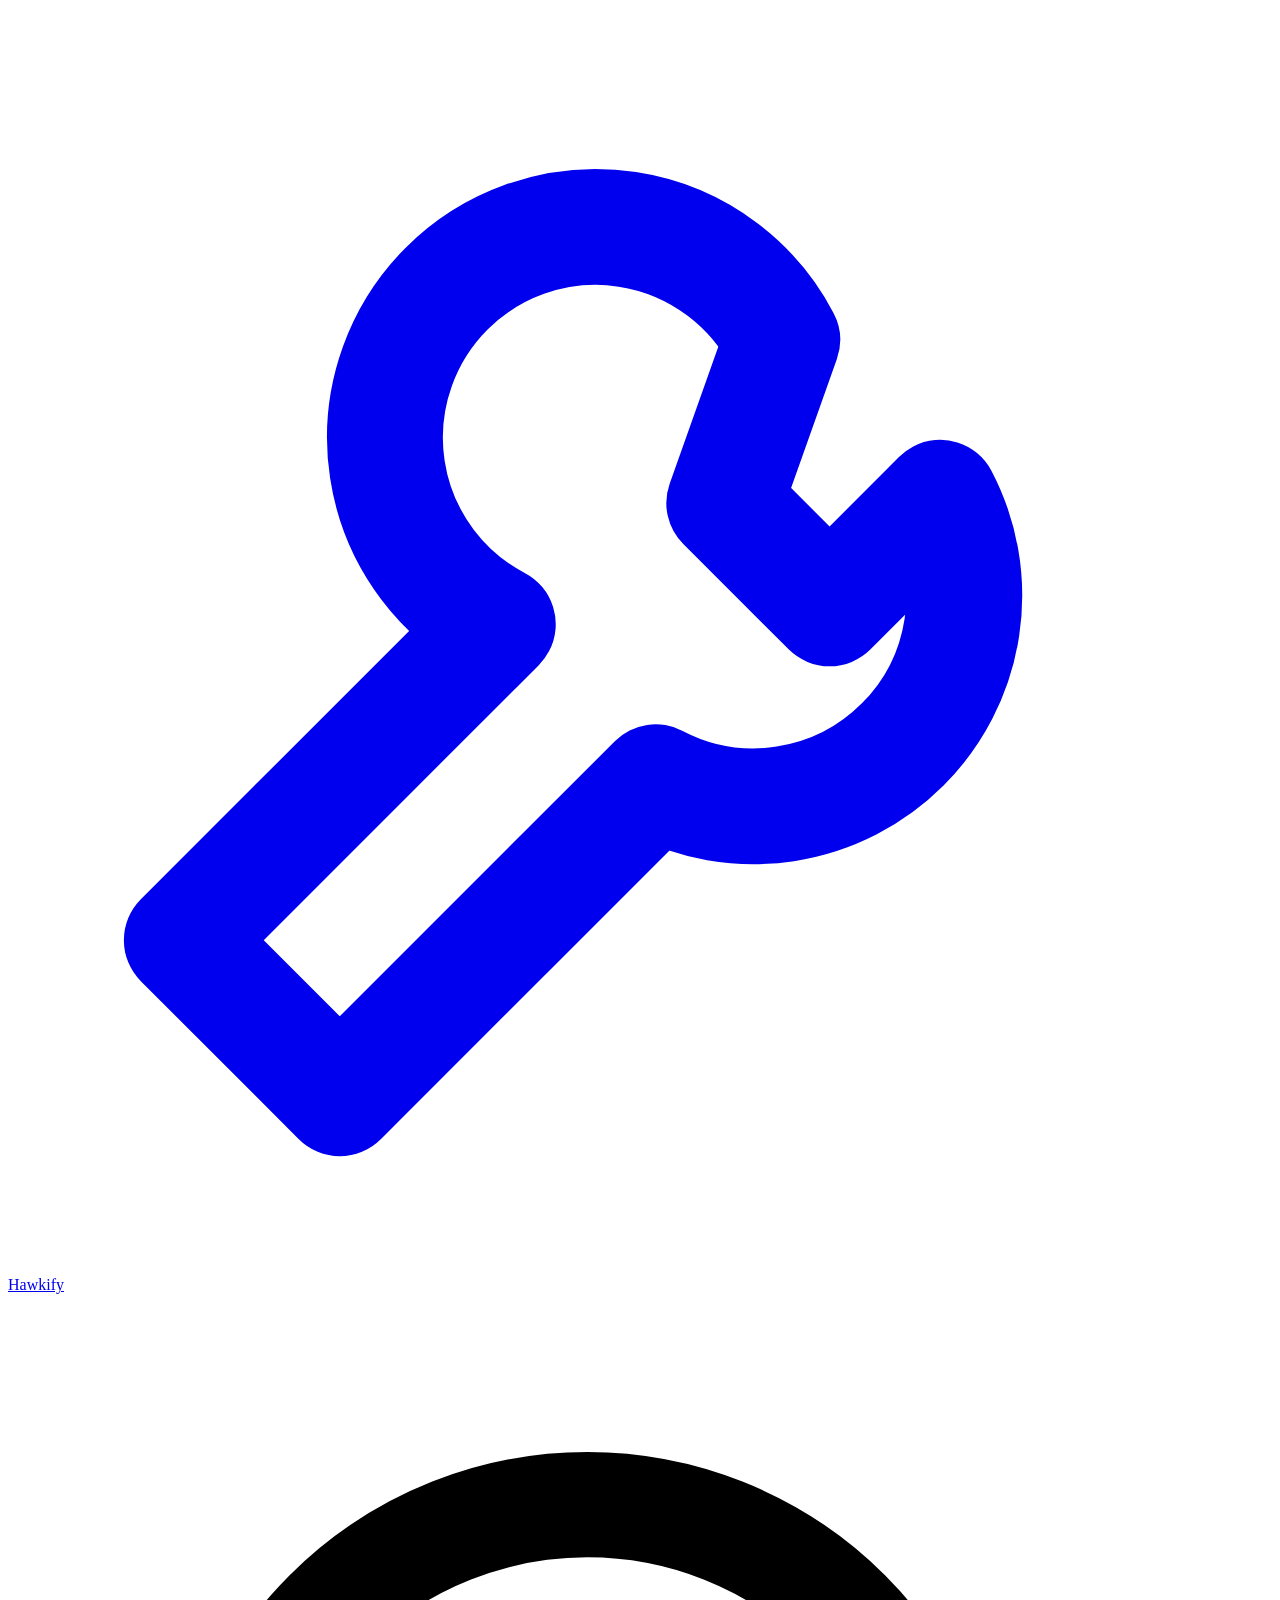
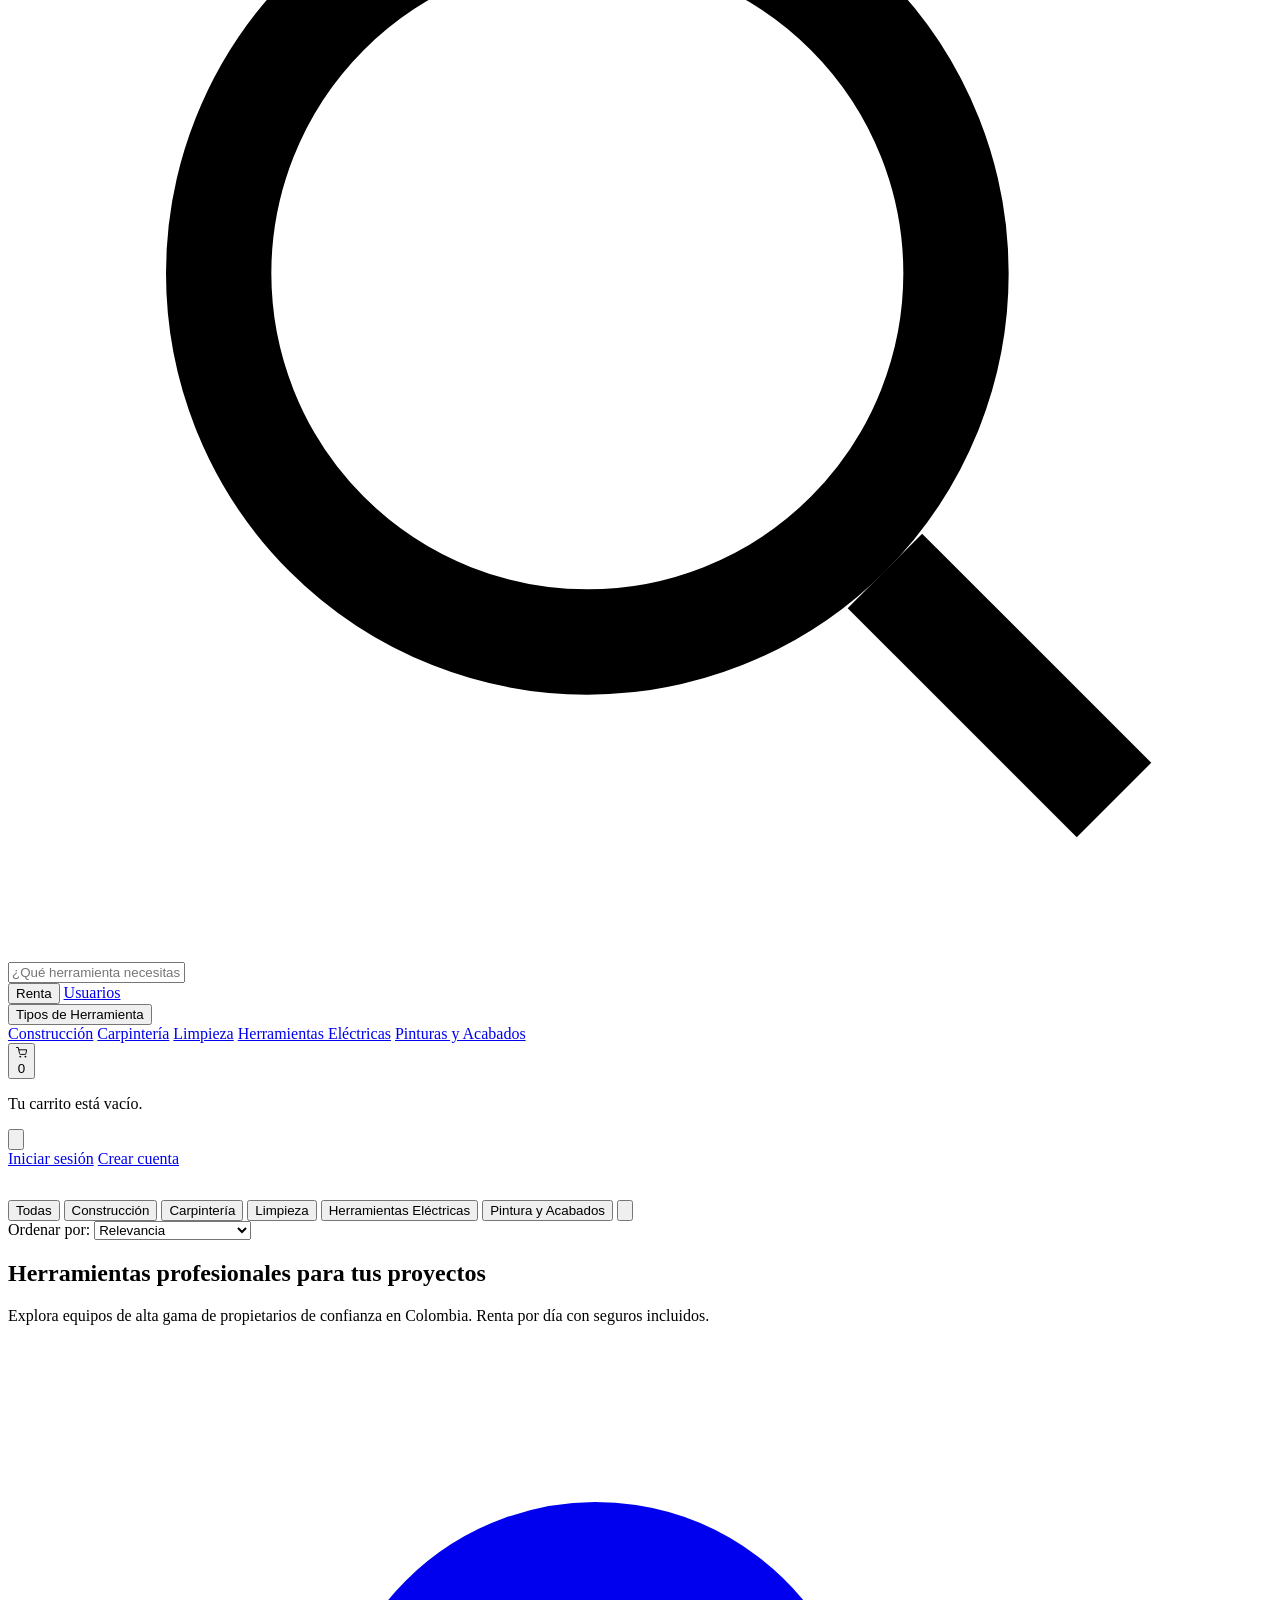
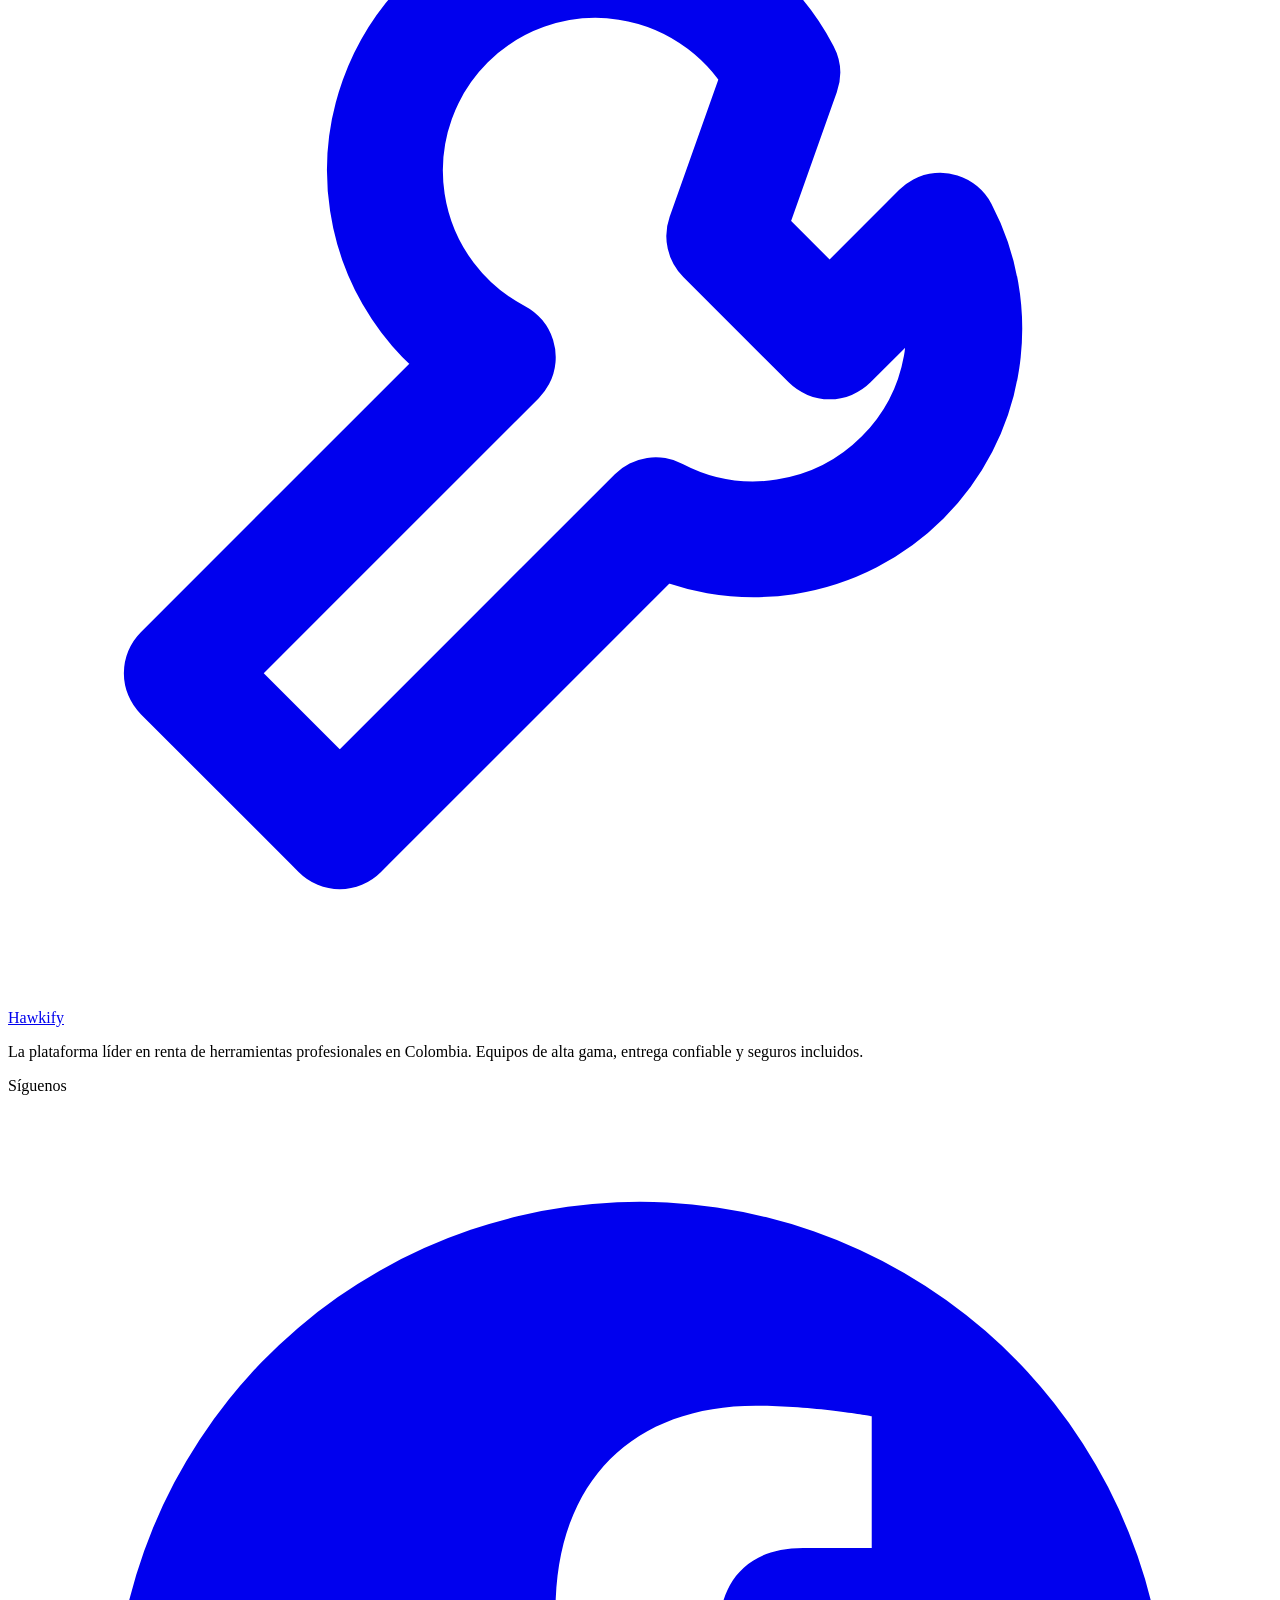
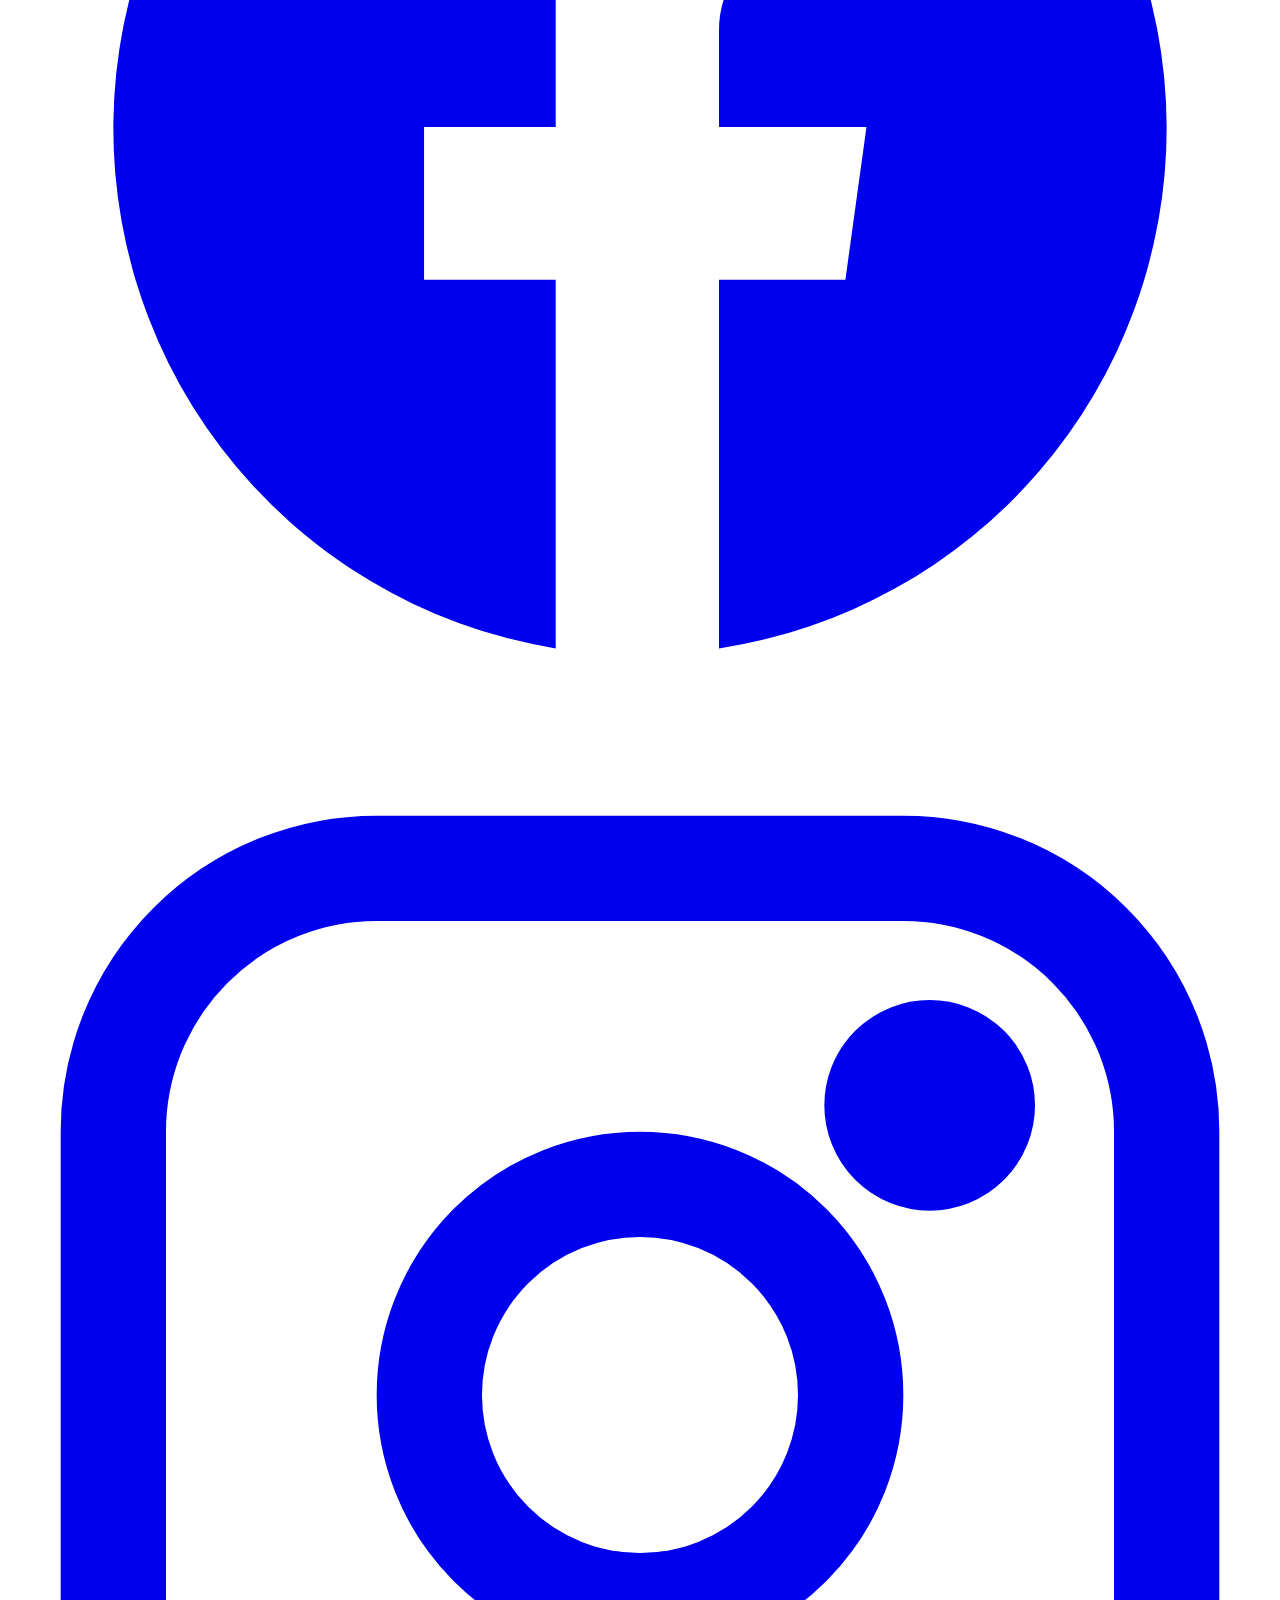
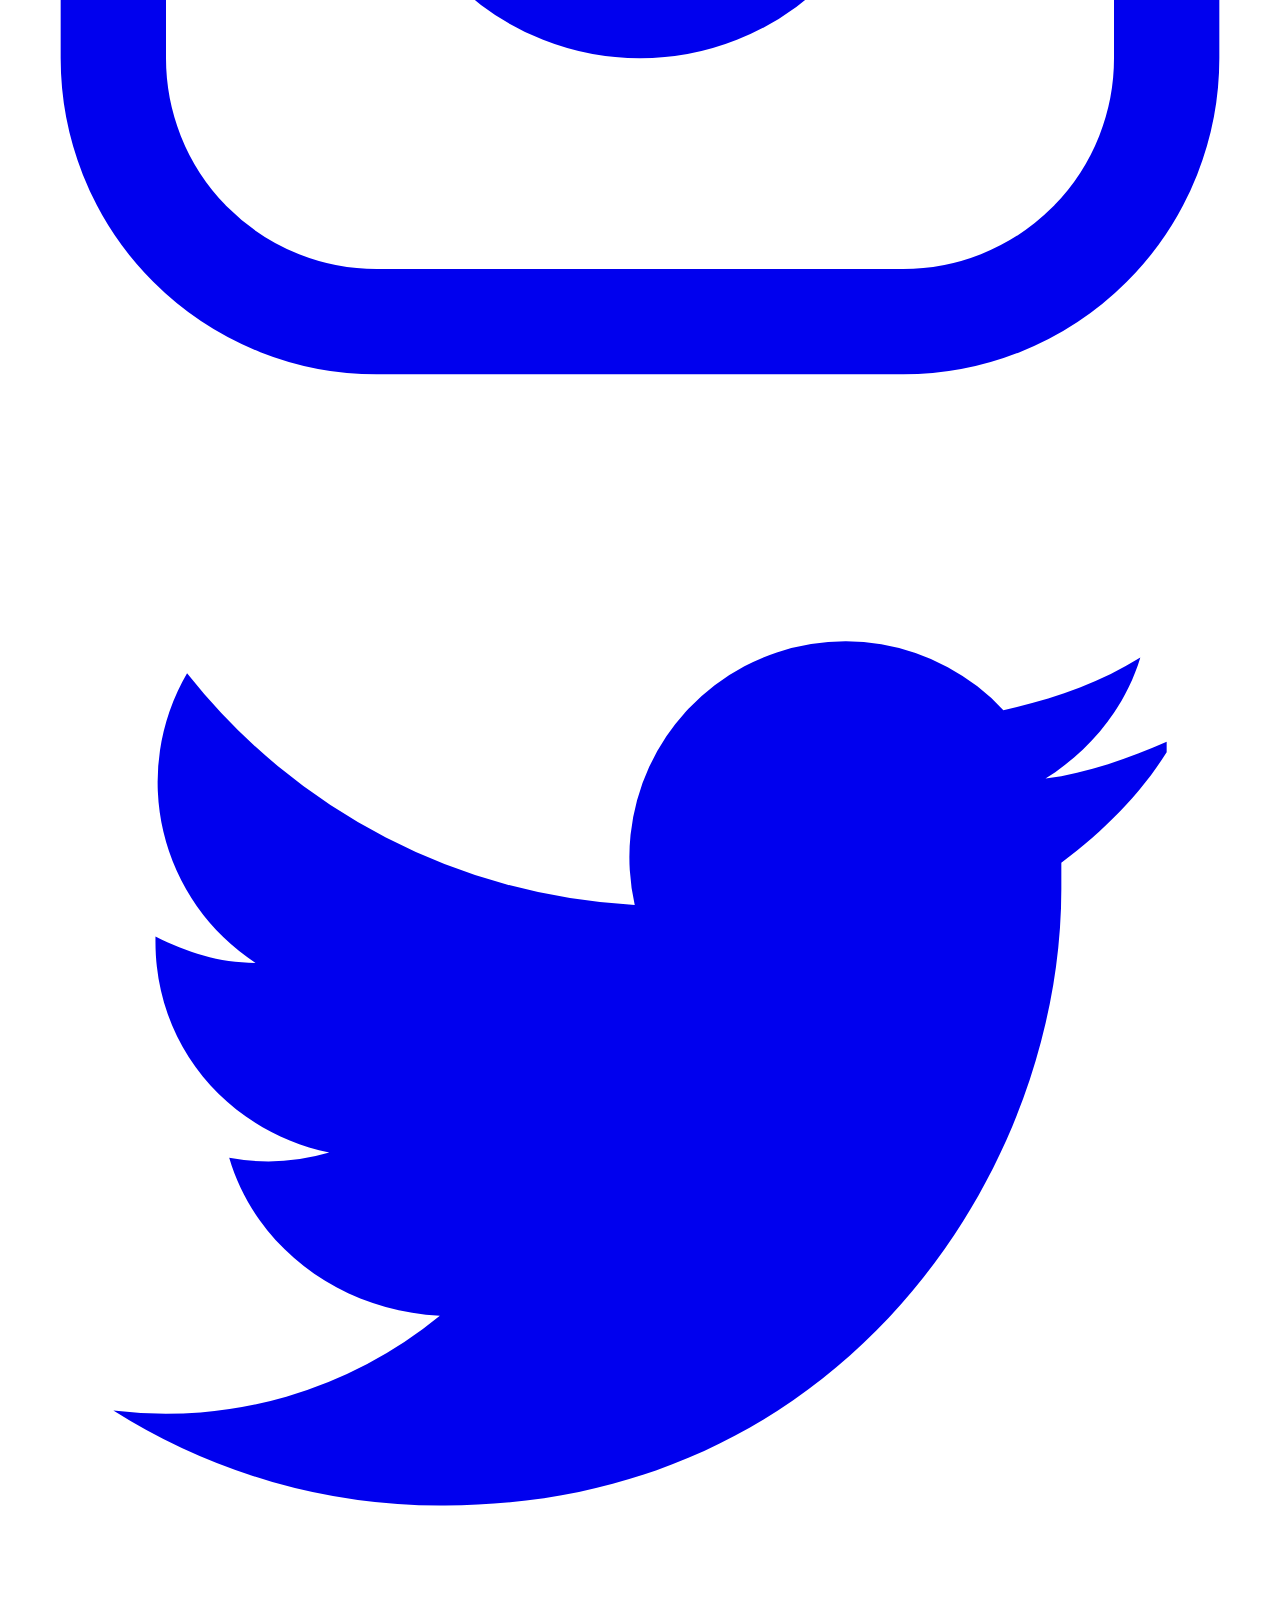
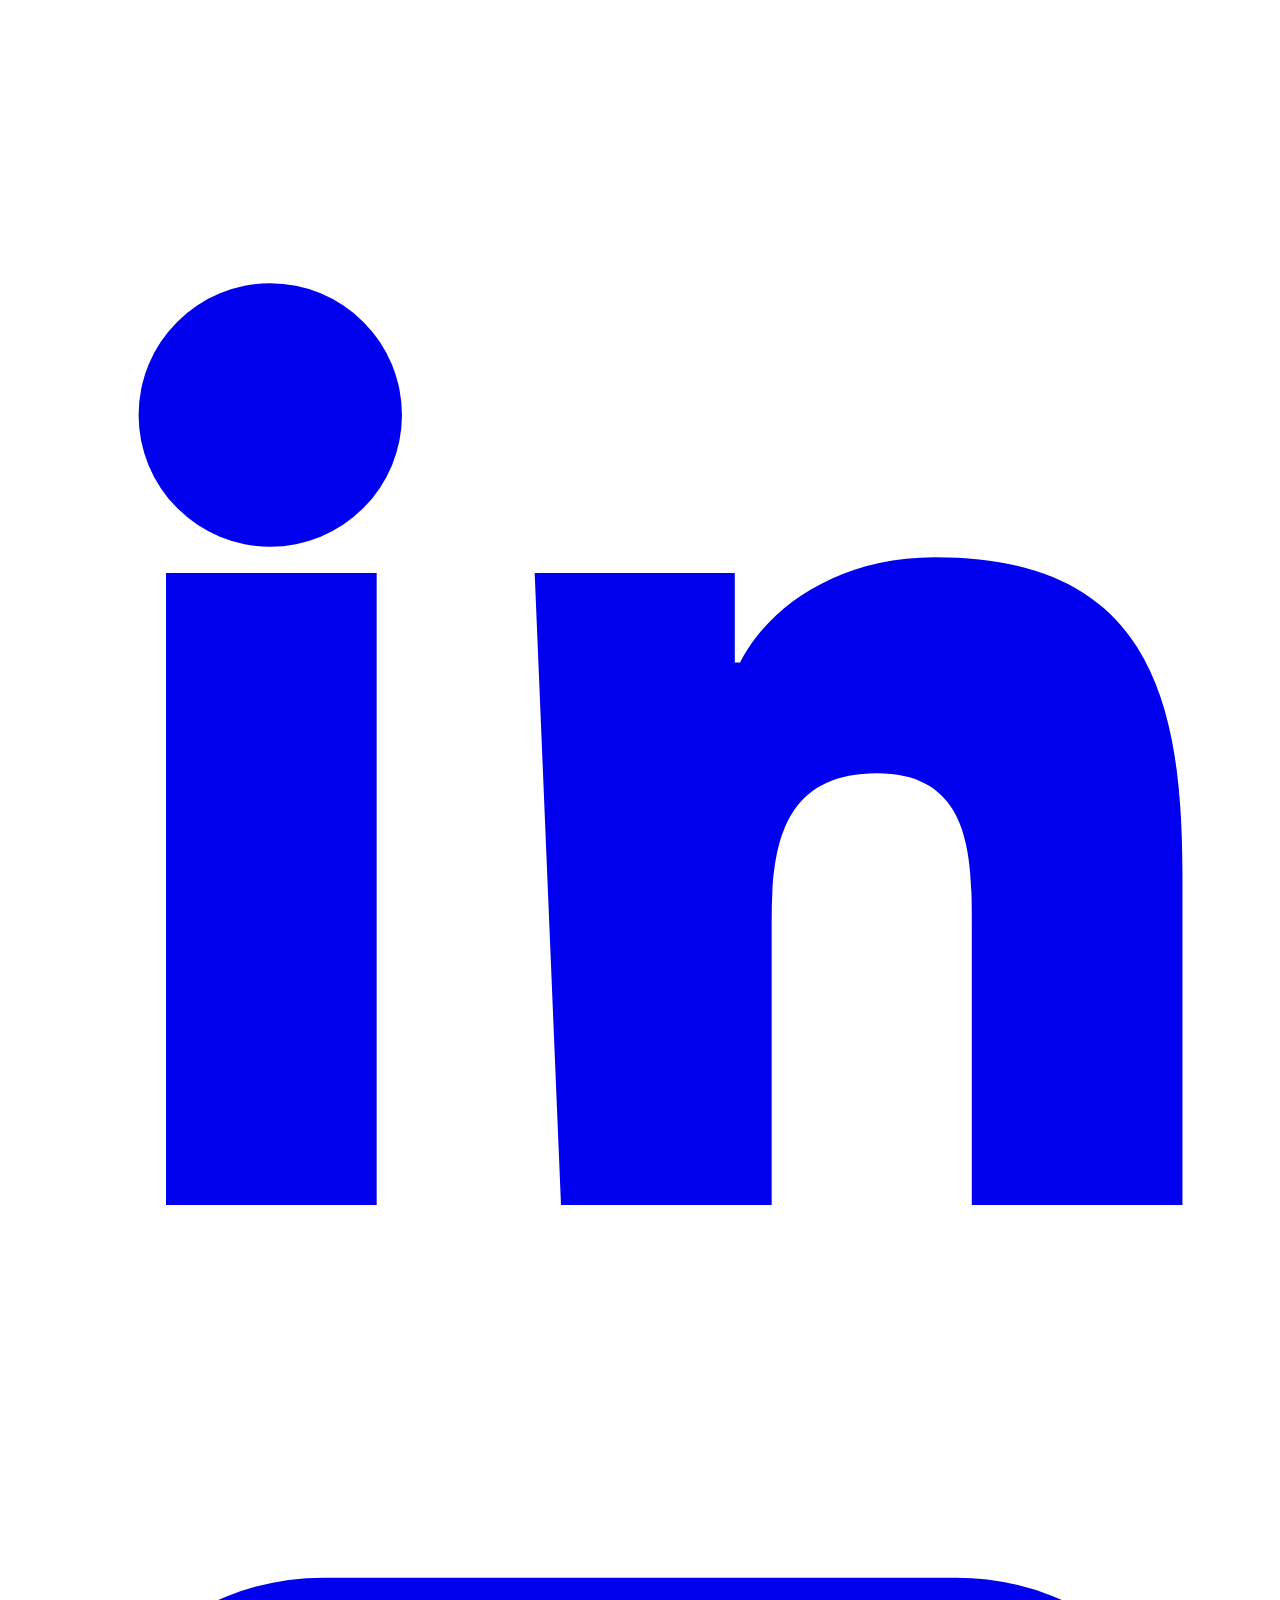
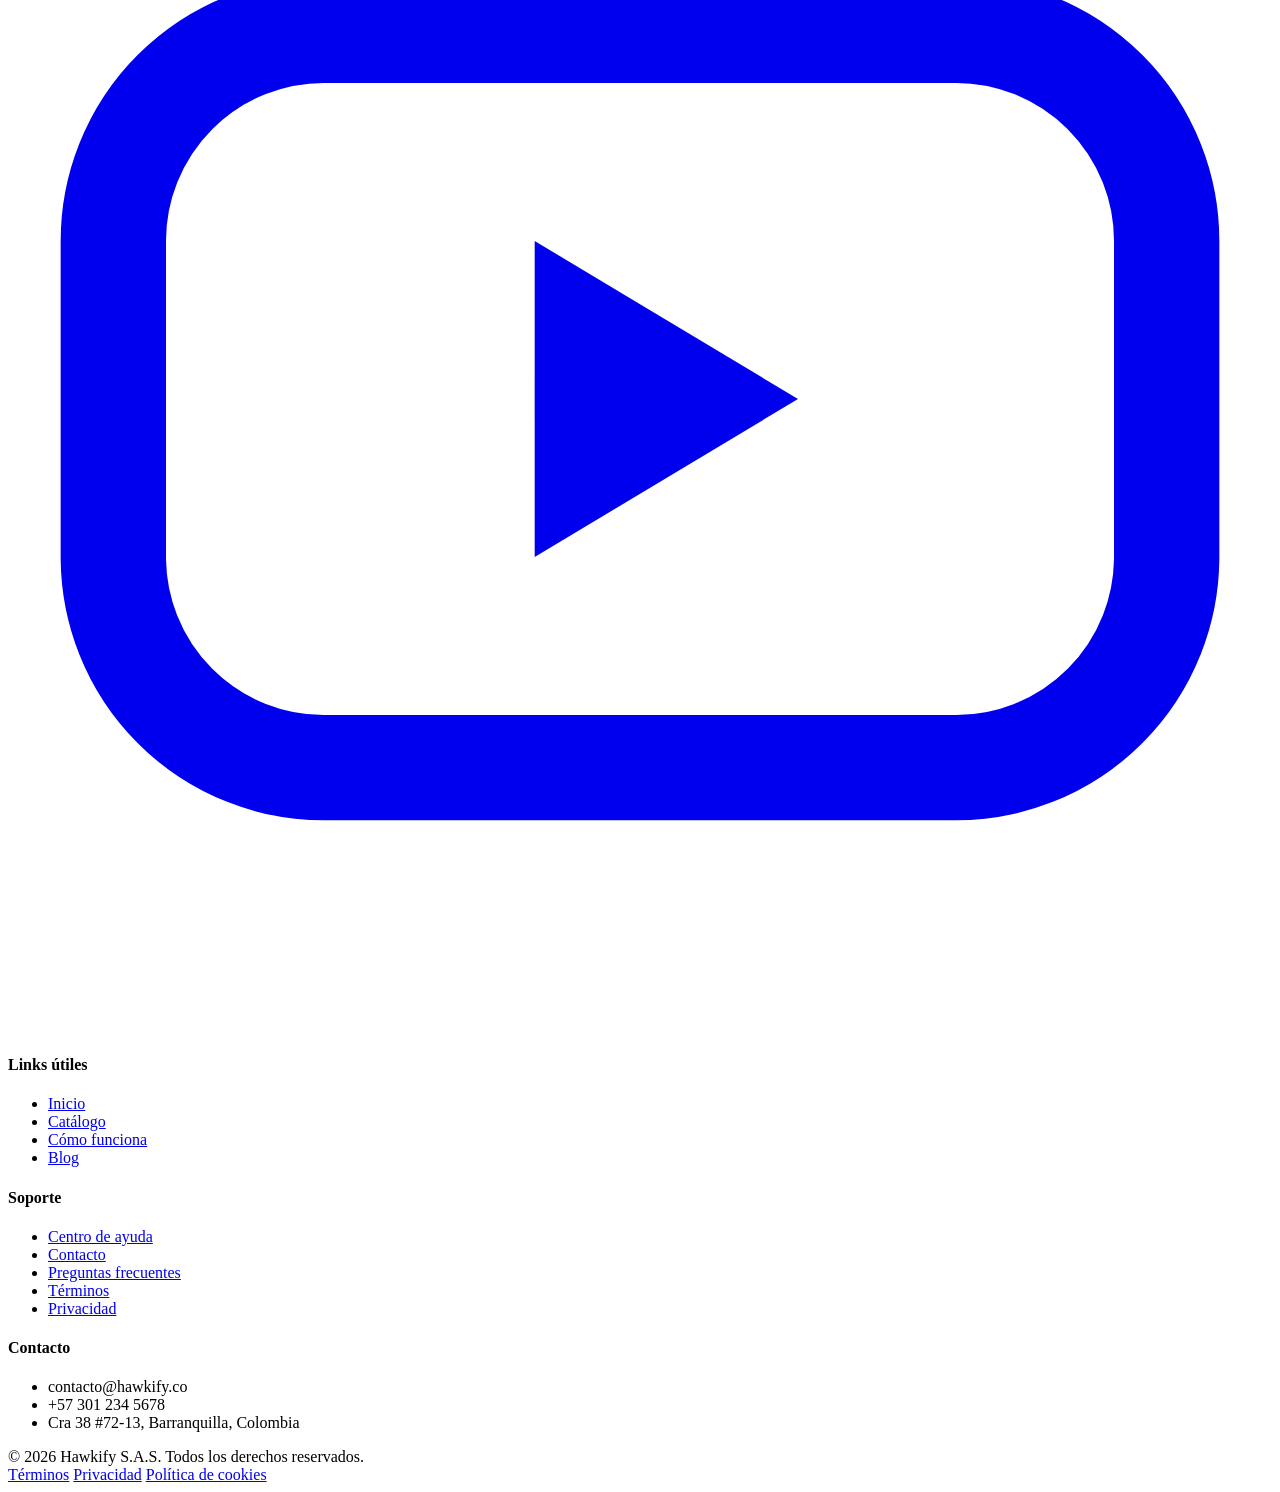
==== catalogo.html @ 048ecea6 "Add files via upload" ====
<!DOCTYPE html>
<html lang="es">
<head>
<meta charset="UTF-8">
<meta name="viewport" content="width=device-width, initial-scale=1.0">
<title>Catálogo — Hawkify</title>
<link rel="stylesheet" href="css/style.css">
</head>
<body>

<!-- ================= HEADER ================= -->
<header class="site-header">
  <div class="container">

    <a href="index.html" class="logo">
      <span class="logo-mark">
        <svg viewBox="0 0 24 24" fill="none" stroke="currentColor" stroke-width="2.2" stroke-linecap="round" stroke-linejoin="round"><path d="M14.7 6.3a4 4 0 1 0-5.4 5.4l-6 6 3 3 6-6a4 4 0 0 0 5.4-5.4l-2.1 2.1-2-2z"/></svg>
      </span>
      <span>Hawkify</span>
    </a>

    <div class="header-search">
      <svg viewBox="0 0 24 24" fill="none" stroke="currentColor" stroke-width="2"><circle cx="11" cy="11" r="7"/><line x1="21" y1="21" x2="16.65" y2="16.65"/></svg>
      <input type="text" placeholder="¿Qué herramienta necesitas hoy?" aria-label="Buscar herramienta">
    </div>

    <nav class="main-nav">
      <button class="nav-pill">Renta</button>
      <a href="#" class="nav-link">Usuarios</a>

      <div class="dropdown-wrap">
        <button class="nav-link" data-dropdown-toggle="tools-dropdown" aria-haspopup="true">Tipos de Herramienta</button>
        <div class="dropdown-panel" id="tools-dropdown">
          <a href="catalogo.html?cat=Construcci%C3%B3n">Construcción</a>
          <a href="catalogo.html?cat=Carpinter%C3%ADa">Carpintería</a>
          <a href="catalogo.html?cat=Limpieza">Limpieza</a>
          <a href="catalogo.html?cat=Herramientas+El%C3%A9ctricas">Herramientas Eléctricas</a>
          <a href="catalogo.html?cat=Pintura+y+Acabados">Pinturas y Acabados</a>
        </div>
      </div>
    </nav>

    <div class="header-icons">
      <div class="dropdown-wrap">
        <button class="icon-btn" data-dropdown-toggle="cart-dropdown" aria-label="Carrito" aria-haspopup="true">
          <svg viewBox="0 0 24 24" fill="none" stroke="currentColor" stroke-width="2" stroke-linecap="round" stroke-linejoin="round"><circle cx="9" cy="21" r="1"/><circle cx="20" cy="21" r="1"/><path d="M1 1h4l2.68 13.39a2 2 0 0 0 2 1.61h9.72a2 2 0 0 0 2-1.61L23 6H6"/></svg>
          <span class="cart-badge" id="cart-badge">0</span>
        </button>
        <div class="dropdown-panel cart-dropdown-panel" id="cart-dropdown">
          <p class="cart-empty">Tu carrito está vacío.</p>
        </div>
      </div>

      <div class="dropdown-wrap">
        <button class="icon-btn" data-dropdown-toggle="account-dropdown" aria-label="Cuenta" aria-haspopup="true">
          <svg viewBox="0 0 24 24" fill="none" stroke="currentColor" stroke-width="2" stroke-linecap="round" stroke-linejoin="round"><path d="M20 21v-2a4 4 0 0 0-4-4H8a4 4 0 0 0-4 4v2"/><circle cx="12" cy="7" r="4"/></svg>
        </button>
        <div class="dropdown-panel account-panel" id="account-dropdown">
          <a href="login.html">Iniciar sesión</a>
          <a href="signup.html">Crear cuenta</a>
        </div>
      </div>
    </div>

    <div class="header-flex-spacer"></div>

  </div>
</header>

<!-- ================= CATÁLOGO ================= -->
<section class="container" style="padding-top:32px;">

  <div class="filter-bar">
    <button class="filter-pill active" data-filter="Todas">Todas</button>
    <button class="filter-pill" data-filter="Construcción">Construcción</button>
    <button class="filter-pill" data-filter="Carpintería">Carpintería</button>
    <button class="filter-pill" data-filter="Limpieza">Limpieza</button>
    <button class="filter-pill" data-filter="Herramientas Eléctricas">Herramientas Eléctricas</button>
    <button class="filter-pill" data-filter="Pintura y Acabados">Pintura y Acabados</button>
    <button class="filter-icon-btn" aria-label="Más filtros">
      <svg viewBox="0 0 24 24" fill="none" stroke="currentColor" stroke-width="2" stroke-linecap="round" stroke-linejoin="round"><polygon points="22 3 2 3 10 12.46 10 19 14 21 14 12.46 22 3"/></svg>
    </button>

    <div class="sort-wrap">
      <span>Ordenar por:</span>
      <select aria-label="Ordenar por" id="sort-select">
        <option value="relevancia">Relevancia</option>
        <option value="precio-asc">Precio: menor a mayor</option>
        <option value="precio-desc">Precio: mayor a menor</option>
        <option value="calificacion">Mejor calificados</option>
      </select>
    </div>
  </div>

  <div class="catalog-heading">
    <h2>Herramientas profesionales para tus proyectos</h2>
    <p>Explora equipos de alta gama de propietarios de confianza en Colombia. Renta por día con seguros incluidos.</p>
  </div>

  <div class="product-grid" id="catalog-grid">
    <!-- Generado por JavaScript: renderCatalog() en js/script.js -->
  </div>

  <p class="empty-state" id="empty-state" style="display:none;">No hay herramientas en esta categoría. Prueba con "Todas" u otra categoría.</p>

</section>

<!-- ================= FOOTER ================= -->
<footer class="site-footer">
  <div class="container">
    <div class="footer-grid">

      <div class="footer-about">
        <a href="index.html" class="logo">
          <span class="logo-mark">
            <svg viewBox="0 0 24 24" fill="none" stroke="currentColor" stroke-width="2.2" stroke-linecap="round" stroke-linejoin="round"><path d="M14.7 6.3a4 4 0 1 0-5.4 5.4l-6 6 3 3 6-6a4 4 0 0 0 5.4-5.4l-2.1 2.1-2-2z"/></svg>
          </span>
          <span>Hawkify</span>
        </a>
        <p>La plataforma líder en renta de herramientas profesionales en Colombia. Equipos de alta gama, entrega confiable y seguros incluidos.</p>
        <span class="footer-label" style="margin-top:20px;">Síguenos</span>
        <div class="social-row">
          <a href="#" aria-label="Facebook"><svg viewBox="0 0 24 24" fill="currentColor"><path d="M22 12a10 10 0 1 0-11.6 9.9v-7H7.9V12h2.5V9.8c0-2.5 1.5-3.9 3.8-3.9 1.1 0 2.2.2 2.2.2v2.5h-1.3c-1.2 0-1.6.8-1.6 1.6V12h2.8l-.4 2.9h-2.4v7A10 10 0 0 0 22 12"/></svg></a>
          <a href="#" aria-label="Instagram"><svg viewBox="0 0 24 24" fill="none" stroke="currentColor" stroke-width="2"><rect x="2" y="2" width="20" height="20" rx="5"/><circle cx="12" cy="12" r="4"/><circle cx="17.5" cy="6.5" r="1"/></svg></a>
          <a href="#" aria-label="Twitter"><svg viewBox="0 0 24 24" fill="currentColor"><path d="M22 5.9c-.7.3-1.5.6-2.3.7.8-.5 1.5-1.3 1.8-2.3-.8.5-1.7.8-2.6 1a4.1 4.1 0 0 0-7 3.7A11.6 11.6 0 0 1 3.4 4.6a4.1 4.1 0 0 0 1.3 5.5c-.7 0-1.3-.2-1.9-.5v.1c0 2 1.4 3.6 3.3 4a4.1 4.1 0 0 1-1.9.1c.5 1.7 2.1 2.9 4 3A8.2 8.2 0 0 1 2 18.6a11.6 11.6 0 0 0 6.3 1.8c7.5 0 11.7-6.3 11.7-11.7v-.5c.8-.6 1.5-1.3 2-2.1"/></svg></a>
          <a href="#" aria-label="LinkedIn"><svg viewBox="0 0 24 24" fill="currentColor"><path d="M4.98 3.5a2.5 2.5 0 1 1 0 5 2.5 2.5 0 0 1 0-5M3 9h4v12H3zM10 9h3.8v1.7h.1c.5-1 1.8-2 3.7-2 4 0 4.7 2.6 4.7 6V21h-4v-5.3c0-1.3 0-2.9-1.8-2.9s-2 1.4-2 2.8V21h-4z"/></svg></a>
          <a href="#" aria-label="YouTube"><svg viewBox="0 0 24 24" fill="none" stroke="currentColor" stroke-width="2"><rect x="2" y="5" width="20" height="14" rx="4"/><polygon points="10 9 15 12 10 15" fill="currentColor" stroke="none"/></svg></a>
        </div>
      </div>

      <div class="footer-col">
        <h4>Links útiles</h4>
        <ul>
          <li><a href="index.html">Inicio</a></li>
          <li><a href="catalogo.html">Catálogo</a></li>
          <li><a href="#">Cómo funciona</a></li>
          <li><a href="#">Blog</a></li>
        </ul>
      </div>

      <div class="footer-col">
        <h4>Soporte</h4>
        <ul>
          <li><a href="#">Centro de ayuda</a></li>
          <li><a href="#">Contacto</a></li>
          <li><a href="faq.html">Preguntas frecuentes</a></li>
          <li><a href="#">Términos</a></li>
          <li><a href="#">Privacidad</a></li>
        </ul>
      </div>

      <div class="footer-col">
        <h4>Contacto</h4>
        <ul class="footer-contact">
          <li>contacto@hawkify.co</li>
          <li>+57 301 234 5678</li>
          <li>Cra 38 #72-13, Barranquilla, Colombia</li>
        </ul>
      </div>

    </div>

    <div class="footer-bottom">
      <span>© 2026 Hawkify S.A.S. Todos los derechos reservados.</span>
      <div class="legal-links">
        <a href="#">Términos</a>
        <a href="#">Privacidad</a>
        <a href="#">Política de cookies</a>
      </div>
    </div>
  </div>
</footer>

<script src="js/products.js"></script>
<script src="js/script.js"></script>
</body>
</html>
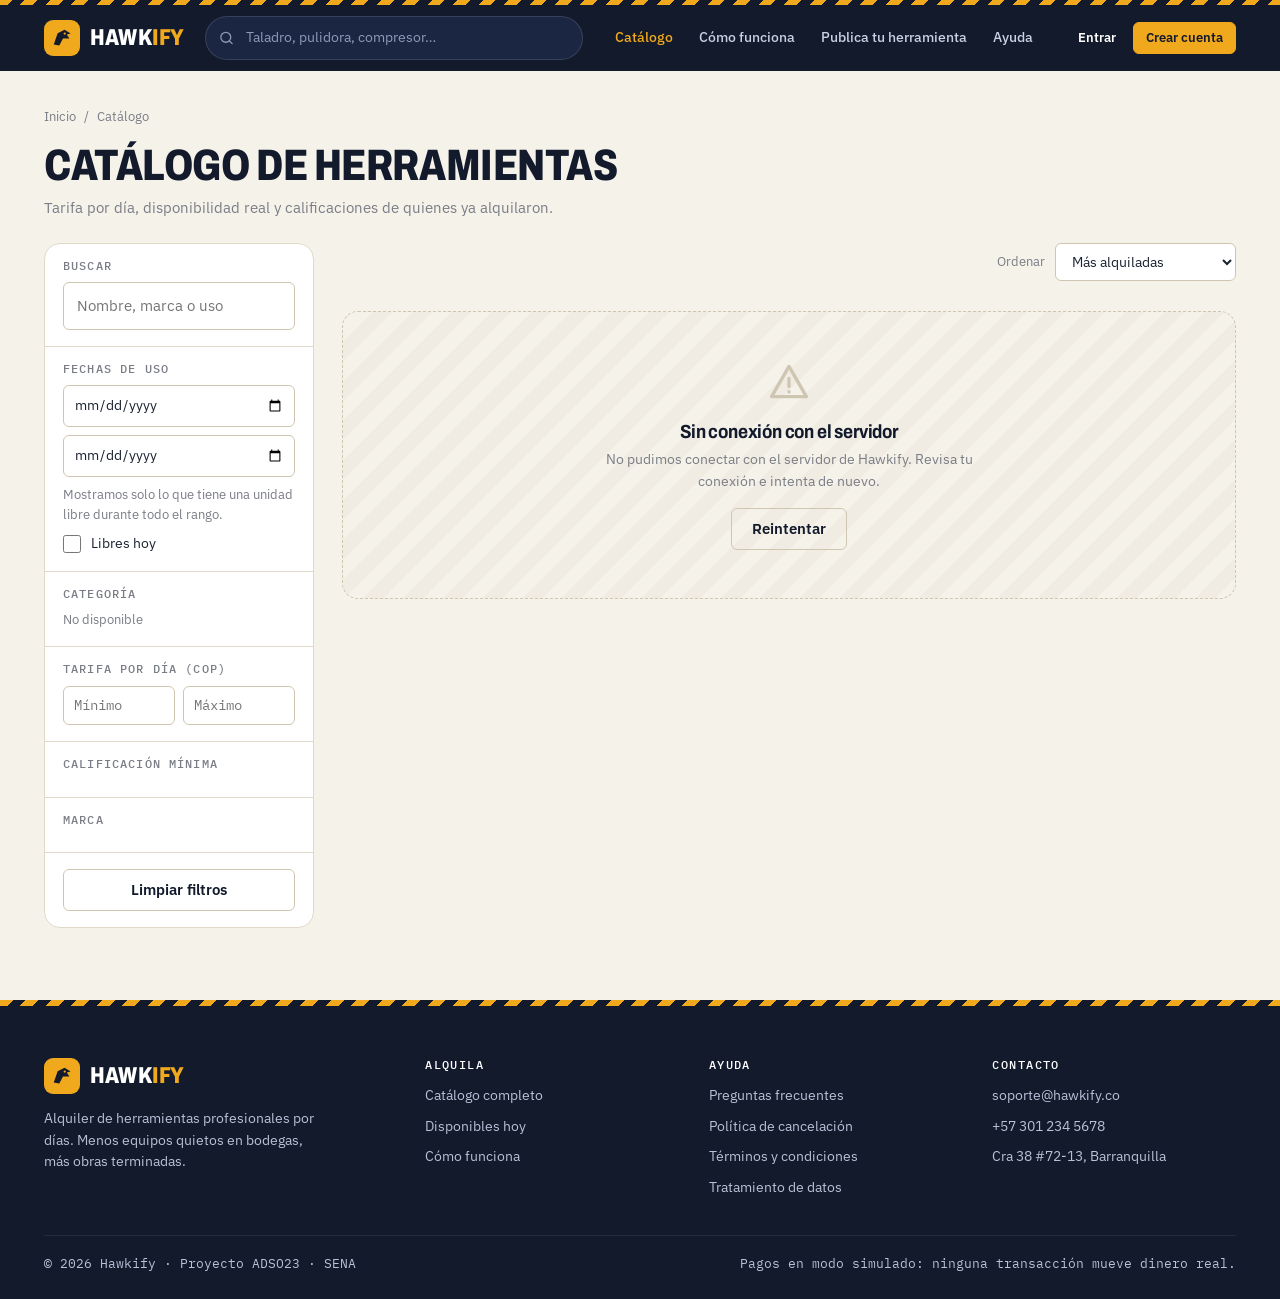
==== commit 5b9d494b: "Rediseño completo del frontend conectado a la API - Sistema de diseño propio (ficha técnica de talle" ====
--- a/catalogo.html
+++ b/catalogo.html
@@ -3,175 +3,90 @@
 <head>
 <meta charset="UTF-8">
 <meta name="viewport" content="width=device-width, initial-scale=1.0">
-<title>Catálogo — Hawkify</title>
+<title>Catálogo · Hawkify</title>
+<meta name="description" content="Busca herramientas por categoría, marca, tarifa por día, calificación y disponibilidad en tus fechas.">
+<meta name="theme-color" content="#121a2c">
+<link rel="icon" href="assets/favicon.svg" type="image/svg+xml">
 <link rel="stylesheet" href="css/style.css">
+<script type="module" src="js/paginas/catalogo.js"></script>
 </head>
 <body>
+<div id="cabecera"></div>
 
-<!-- ================= HEADER ================= -->
-<header class="site-header">
-  <div class="container">
+<main class="contenedor">
+  <div class="encabezado-pagina">
+    <nav class="migas" aria-label="Ruta"><a href="index.html">Inicio</a><span>/</span><span>Catálogo</span></nav>
+    <h1 id="titulo-catalogo">Catálogo de herramientas</h1>
+    <p>Tarifa por día, disponibilidad real y calificaciones de quienes ya alquilaron.</p>
+  </div>
 
-    <a href="index.html" class="logo">
-      <span class="logo-mark">
-        <svg viewBox="0 0 24 24" fill="none" stroke="currentColor" stroke-width="2.2" stroke-linecap="round" stroke-linejoin="round"><path d="M14.7 6.3a4 4 0 1 0-5.4 5.4l-6 6 3 3 6-6a4 4 0 0 0 5.4-5.4l-2.1 2.1-2-2z"/></svg>
-      </span>
-      <span>Hawkify</span>
-    </a>
-
-    <div class="header-search">
-      <svg viewBox="0 0 24 24" fill="none" stroke="currentColor" stroke-width="2"><circle cx="11" cy="11" r="7"/><line x1="21" y1="21" x2="16.65" y2="16.65"/></svg>
-      <input type="text" placeholder="¿Qué herramienta necesitas hoy?" aria-label="Buscar herramienta">
-    </div>
-
-    <nav class="main-nav">
-      <button class="nav-pill">Renta</button>
-      <a href="#" class="nav-link">Usuarios</a>
-
-      <div class="dropdown-wrap">
-        <button class="nav-link" data-dropdown-toggle="tools-dropdown" aria-haspopup="true">Tipos de Herramienta</button>
-        <div class="dropdown-panel" id="tools-dropdown">
-          <a href="catalogo.html?cat=Construcci%C3%B3n">Construcción</a>
-          <a href="catalogo.html?cat=Carpinter%C3%ADa">Carpintería</a>
-          <a href="catalogo.html?cat=Limpieza">Limpieza</a>
-          <a href="catalogo.html?cat=Herramientas+El%C3%A9ctricas">Herramientas Eléctricas</a>
-          <a href="catalogo.html?cat=Pintura+y+Acabados">Pinturas y Acabados</a>
+  <div class="catalogo-layout">
+    <aside class="filtros" id="filtros" aria-label="Filtros">
+      <div class="filtros-cabecera-movil">
+        <strong>Filtros</strong>
+        <button class="icono-btn" type="button" id="cerrar-filtros" aria-label="Cerrar filtros"></button>
+      </div>
+      <div class="filtro">
+        <h4>Buscar</h4>
+        <input class="entrada" name="q" type="search" placeholder="Nombre, marca o uso" autocomplete="off">
+      </div>
+      <div class="filtro">
+        <h4>Fechas de uso</h4>
+        <div class="filtro-fechas">
+          <input name="desde" type="date" aria-label="Desde">
+          <input name="hasta" type="date" aria-label="Hasta">
+        </div>
+        <p class="ayuda tenue texto-pequeno mt-8">Mostramos solo lo que tiene una unidad libre durante todo el rango.</p>
+        <label class="casilla mt-8"><input type="checkbox" name="soloDisponibles"> Libres hoy</label>
+      </div>
+      <div class="filtro">
+        <h4>Categoría</h4>
+        <div class="lista-opciones" id="f-categorias"></div>
+      </div>
+      <div class="filtro">
+        <h4>Tarifa por día (COP)</h4>
+        <div class="rango-precio">
+          <input name="precioMin" type="number" min="0" step="1000" placeholder="Mínimo" inputmode="numeric">
+          <input name="precioMax" type="number" min="0" step="1000" placeholder="Máximo" inputmode="numeric">
         </div>
       </div>
-    </nav>
+      <div class="filtro">
+        <h4>Calificación mínima</h4>
+        <div class="estrellas-filtro" id="f-estrellas"></div>
+      </div>
+      <div class="filtro">
+        <h4>Marca</h4>
+        <div class="lista-opciones" id="f-marcas"></div>
+      </div>
+      <div class="filtro">
+        <button class="btn btn-linea btn-bloque" type="button" id="limpiar-filtros">Limpiar filtros</button>
+      </div>
+    </aside>
 
-    <div class="header-icons">
-      <div class="dropdown-wrap">
-        <button class="icon-btn" data-dropdown-toggle="cart-dropdown" aria-label="Carrito" aria-haspopup="true">
-          <svg viewBox="0 0 24 24" fill="none" stroke="currentColor" stroke-width="2" stroke-linecap="round" stroke-linejoin="round"><circle cx="9" cy="21" r="1"/><circle cx="20" cy="21" r="1"/><path d="M1 1h4l2.68 13.39a2 2 0 0 0 2 1.61h9.72a2 2 0 0 0 2-1.61L23 6H6"/></svg>
-          <span class="cart-badge" id="cart-badge">0</span>
-        </button>
-        <div class="dropdown-panel cart-dropdown-panel" id="cart-dropdown">
-          <p class="cart-empty">Tu carrito está vacío.</p>
+    <section aria-live="polite">
+      <div class="barra-resultados">
+        <div class="fila">
+          <button class="btn btn-linea btn-sm boton-filtros-movil" type="button" id="abrir-filtros">Filtros</button>
+          <span class="conteo" id="conteo"></span>
         </div>
+        <label class="fila texto-pequeno">
+          <span class="tenue">Ordenar</span>
+          <select id="orden">
+            <option value="relevancia">Más alquiladas</option>
+            <option value="calificacion">Mejor calificadas</option>
+            <option value="precio_asc">Tarifa: menor a mayor</option>
+            <option value="precio_desc">Tarifa: mayor a menor</option>
+            <option value="recientes">Recién publicadas</option>
+          </select>
+        </label>
       </div>
+      <div class="chips" id="chips"></div>
+      <div class="rejilla-fichas" id="resultados"></div>
+      <div id="paginacion"></div>
+    </section>
+  </div>
+</main>
 
-      <div class="dropdown-wrap">
-        <button class="icon-btn" data-dropdown-toggle="account-dropdown" aria-label="Cuenta" aria-haspopup="true">
-          <svg viewBox="0 0 24 24" fill="none" stroke="currentColor" stroke-width="2" stroke-linecap="round" stroke-linejoin="round"><path d="M20 21v-2a4 4 0 0 0-4-4H8a4 4 0 0 0-4 4v2"/><circle cx="12" cy="7" r="4"/></svg>
-        </button>
-        <div class="dropdown-panel account-panel" id="account-dropdown">
-          <a href="login.html">Iniciar sesión</a>
-          <a href="signup.html">Crear cuenta</a>
-        </div>
-      </div>
-    </div>
-
-    <div class="header-flex-spacer"></div>
-
-  </div>
-</header>
-
-<!-- ================= CATÁLOGO ================= -->
-<section class="container" style="padding-top:32px;">
-
-  <div class="filter-bar">
-    <button class="filter-pill active" data-filter="Todas">Todas</button>
-    <button class="filter-pill" data-filter="Construcción">Construcción</button>
-    <button class="filter-pill" data-filter="Carpintería">Carpintería</button>
-    <button class="filter-pill" data-filter="Limpieza">Limpieza</button>
-    <button class="filter-pill" data-filter="Herramientas Eléctricas">Herramientas Eléctricas</button>
-    <button class="filter-pill" data-filter="Pintura y Acabados">Pintura y Acabados</button>
-    <button class="filter-icon-btn" aria-label="Más filtros">
-      <svg viewBox="0 0 24 24" fill="none" stroke="currentColor" stroke-width="2" stroke-linecap="round" stroke-linejoin="round"><polygon points="22 3 2 3 10 12.46 10 19 14 21 14 12.46 22 3"/></svg>
-    </button>
-
-    <div class="sort-wrap">
-      <span>Ordenar por:</span>
-      <select aria-label="Ordenar por" id="sort-select">
-        <option value="relevancia">Relevancia</option>
-        <option value="precio-asc">Precio: menor a mayor</option>
-        <option value="precio-desc">Precio: mayor a menor</option>
-        <option value="calificacion">Mejor calificados</option>
-      </select>
-    </div>
-  </div>
-
-  <div class="catalog-heading">
-    <h2>Herramientas profesionales para tus proyectos</h2>
-    <p>Explora equipos de alta gama de propietarios de confianza en Colombia. Renta por día con seguros incluidos.</p>
-  </div>
-
-  <div class="product-grid" id="catalog-grid">
-    <!-- Generado por JavaScript: renderCatalog() en js/script.js -->
-  </div>
-
-  <p class="empty-state" id="empty-state" style="display:none;">No hay herramientas en esta categoría. Prueba con "Todas" u otra categoría.</p>
-
-</section>
-
-<!-- ================= FOOTER ================= -->
-<footer class="site-footer">
-  <div class="container">
-    <div class="footer-grid">
-
-      <div class="footer-about">
-        <a href="index.html" class="logo">
-          <span class="logo-mark">
-            <svg viewBox="0 0 24 24" fill="none" stroke="currentColor" stroke-width="2.2" stroke-linecap="round" stroke-linejoin="round"><path d="M14.7 6.3a4 4 0 1 0-5.4 5.4l-6 6 3 3 6-6a4 4 0 0 0 5.4-5.4l-2.1 2.1-2-2z"/></svg>
-          </span>
-          <span>Hawkify</span>
-        </a>
-        <p>La plataforma líder en renta de herramientas profesionales en Colombia. Equipos de alta gama, entrega confiable y seguros incluidos.</p>
-        <span class="footer-label" style="margin-top:20px;">Síguenos</span>
-        <div class="social-row">
-          <a href="#" aria-label="Facebook"><svg viewBox="0 0 24 24" fill="currentColor"><path d="M22 12a10 10 0 1 0-11.6 9.9v-7H7.9V12h2.5V9.8c0-2.5 1.5-3.9 3.8-3.9 1.1 0 2.2.2 2.2.2v2.5h-1.3c-1.2 0-1.6.8-1.6 1.6V12h2.8l-.4 2.9h-2.4v7A10 10 0 0 0 22 12"/></svg></a>
-          <a href="#" aria-label="Instagram"><svg viewBox="0 0 24 24" fill="none" stroke="currentColor" stroke-width="2"><rect x="2" y="2" width="20" height="20" rx="5"/><circle cx="12" cy="12" r="4"/><circle cx="17.5" cy="6.5" r="1"/></svg></a>
-          <a href="#" aria-label="Twitter"><svg viewBox="0 0 24 24" fill="currentColor"><path d="M22 5.9c-.7.3-1.5.6-2.3.7.8-.5 1.5-1.3 1.8-2.3-.8.5-1.7.8-2.6 1a4.1 4.1 0 0 0-7 3.7A11.6 11.6 0 0 1 3.4 4.6a4.1 4.1 0 0 0 1.3 5.5c-.7 0-1.3-.2-1.9-.5v.1c0 2 1.4 3.6 3.3 4a4.1 4.1 0 0 1-1.9.1c.5 1.7 2.1 2.9 4 3A8.2 8.2 0 0 1 2 18.6a11.6 11.6 0 0 0 6.3 1.8c7.5 0 11.7-6.3 11.7-11.7v-.5c.8-.6 1.5-1.3 2-2.1"/></svg></a>
-          <a href="#" aria-label="LinkedIn"><svg viewBox="0 0 24 24" fill="currentColor"><path d="M4.98 3.5a2.5 2.5 0 1 1 0 5 2.5 2.5 0 0 1 0-5M3 9h4v12H3zM10 9h3.8v1.7h.1c.5-1 1.8-2 3.7-2 4 0 4.7 2.6 4.7 6V21h-4v-5.3c0-1.3 0-2.9-1.8-2.9s-2 1.4-2 2.8V21h-4z"/></svg></a>
-          <a href="#" aria-label="YouTube"><svg viewBox="0 0 24 24" fill="none" stroke="currentColor" stroke-width="2"><rect x="2" y="5" width="20" height="14" rx="4"/><polygon points="10 9 15 12 10 15" fill="currentColor" stroke="none"/></svg></a>
-        </div>
-      </div>
-
-      <div class="footer-col">
-        <h4>Links útiles</h4>
-        <ul>
-          <li><a href="index.html">Inicio</a></li>
-          <li><a href="catalogo.html">Catálogo</a></li>
-          <li><a href="#">Cómo funciona</a></li>
-          <li><a href="#">Blog</a></li>
-        </ul>
-      </div>
-
-      <div class="footer-col">
-        <h4>Soporte</h4>
-        <ul>
-          <li><a href="#">Centro de ayuda</a></li>
-          <li><a href="#">Contacto</a></li>
-          <li><a href="faq.html">Preguntas frecuentes</a></li>
-          <li><a href="#">Términos</a></li>
-          <li><a href="#">Privacidad</a></li>
-        </ul>
-      </div>
-
-      <div class="footer-col">
-        <h4>Contacto</h4>
-        <ul class="footer-contact">
-          <li>contacto@hawkify.co</li>
-          <li>+57 301 234 5678</li>
-          <li>Cra 38 #72-13, Barranquilla, Colombia</li>
-        </ul>
-      </div>
-
-    </div>
-
-    <div class="footer-bottom">
-      <span>© 2026 Hawkify S.A.S. Todos los derechos reservados.</span>
-      <div class="legal-links">
-        <a href="#">Términos</a>
-        <a href="#">Privacidad</a>
-        <a href="#">Política de cookies</a>
-      </div>
-    </div>
-  </div>
-</footer>
-
-<script src="js/products.js"></script>
-<script src="js/script.js"></script>
+<div id="pie"></div>
 </body>
 </html>
--- a/css/style.css
+++ b/css/style.css
@@ -0,0 +1,1033 @@
+/* =========================================================================
+   HAWKIFY — Sistema de diseño
+   Dirección visual: ficha técnica de taller. Papel cálido, tinta azul noche,
+   amarillo de seguridad, franjas de peligro y reglas de medición como
+   detalles; cifras, códigos y fechas en monoespaciada.
+   ========================================================================= */
+
+@import url('https://fonts.googleapis.com/css2?family=Archivo:wdth,wght@62..125,500..800&family=IBM+Plex+Mono:wght@400;500;600&family=IBM+Plex+Sans:ital,wght@0,400;0,500;0,600;0,700;1,400&display=swap');
+
+:root {
+  --tinta: #121a2c;
+  --tinta-2: #1b2742;
+  --tinta-3: #2a3a5e;
+  --oro: #f0a81c;
+  --oro-hondo: #c98708;
+  --oro-suave: #fdf2d9;
+  --papel: #f5f2ea;
+  --papel-2: #ece7db;
+  --tarjeta: #ffffff;
+  --linea: #e0d9c9;
+  --linea-2: #cfc6b2;
+  --texto: #1a2130;
+  --texto-2: #4a5061;
+  --tenue: #7a7d86;
+  --ok: #1d7446;
+  --ok-bg: #e2f2e8;
+  --aviso: #8a5a00;
+  --aviso-bg: #fcefd2;
+  --error: #b42318;
+  --error-bg: #fbe8e5;
+  --info: #1f4f9a;
+  --info-bg: #e5edfa;
+  --foto: #2b313b;
+
+  --r-sm: 6px;
+  --r: 10px;
+  --r-lg: 16px;
+  --sombra-1: 0 1px 2px rgba(18, 26, 44, .06), 0 1px 1px rgba(18, 26, 44, .04);
+  --sombra-2: 0 6px 20px -8px rgba(18, 26, 44, .22), 0 2px 6px rgba(18, 26, 44, .06);
+  --sombra-3: 0 24px 48px -16px rgba(18, 26, 44, .35);
+
+  --f-display: 'Archivo', 'Arial Narrow', sans-serif;
+  --f-texto: 'IBM Plex Sans', system-ui, sans-serif;
+  --f-mono: 'IBM Plex Mono', ui-monospace, monospace;
+
+  --franja: repeating-linear-gradient(-45deg, var(--oro) 0 9px, var(--tinta) 9px 18px);
+  --ancho: 1240px;
+}
+
+*, *::before, *::after { box-sizing: border-box; }
+html { scroll-behavior: smooth; -webkit-text-size-adjust: 100%; }
+body {
+  margin: 0;
+  font-family: var(--f-texto);
+  font-size: 15px;
+  line-height: 1.55;
+  color: var(--texto);
+  background: var(--papel);
+  -webkit-font-smoothing: antialiased;
+  min-height: 100vh;
+  display: flex;
+  flex-direction: column;
+}
+main { flex: 1; }
+img { display: block; max-width: 100%; }
+a { color: inherit; }
+button, input, select, textarea { font: inherit; color: inherit; }
+button { cursor: pointer; }
+h1, h2, h3, h4 {
+  font-family: var(--f-display);
+  font-stretch: 88%;
+  line-height: 1.1;
+  margin: 0;
+  color: var(--tinta);
+  letter-spacing: -.01em;
+}
+h1 { font-size: clamp(30px, 4.4vw, 52px); font-weight: 800; }
+h2 { font-size: clamp(24px, 2.6vw, 32px); font-weight: 750; }
+h3 { font-size: 20px; font-weight: 700; }
+h4 { font-size: 16px; font-weight: 700; }
+p { margin: 0; }
+.mono { font-family: var(--f-mono); font-feature-settings: 'zero' 1; }
+.tenue { color: var(--tenue); }
+.oculto { display: none !important; }
+.sr { position: absolute; width: 1px; height: 1px; overflow: hidden; clip: rect(0 0 0 0); white-space: nowrap; }
+
+:focus-visible { outline: 2px solid var(--oro-hondo); outline-offset: 2px; }
+
+.contenedor { width: 100%; max-width: var(--ancho); margin: 0 auto; padding: 0 24px; }
+@media (max-width: 640px) { .contenedor { padding: 0 16px; } }
+
+/* ---------- Detalles de marca ---------- */
+.franja { height: 5px; background: var(--franja); }
+.regla {
+  height: 10px;
+  background:
+    repeating-linear-gradient(90deg, var(--linea-2) 0 1px, transparent 1px 10px) bottom / 100% 5px no-repeat,
+    repeating-linear-gradient(90deg, var(--linea-2) 0 1px, transparent 1px 50px) bottom / 100% 10px no-repeat;
+  border-bottom: 1px solid var(--linea-2);
+}
+.sobretitulo {
+  font-family: var(--f-mono);
+  font-size: 12px;
+  font-weight: 500;
+  letter-spacing: .12em;
+  text-transform: uppercase;
+  color: var(--oro-hondo);
+  display: inline-flex;
+  align-items: center;
+  gap: 8px;
+}
+.sobretitulo::before { content: ''; width: 18px; height: 2px; background: currentColor; }
+
+/* ---------- Botones ---------- */
+.btn {
+  --bg: var(--oro);
+  --fg: var(--tinta);
+  --bd: var(--oro);
+  display: inline-flex;
+  align-items: center;
+  justify-content: center;
+  gap: 8px;
+  padding: 11px 20px;
+  border-radius: var(--r-sm);
+  border: 1.5px solid var(--bd);
+  background: var(--bg);
+  color: var(--fg);
+  font-weight: 600;
+  font-size: 14.5px;
+  text-decoration: none;
+  line-height: 1.2;
+  white-space: nowrap;
+  transition: transform .12s ease, background .15s ease, border-color .15s ease, box-shadow .15s ease;
+  position: relative;
+}
+.btn:hover { --bg: #f5b83a; --bd: #f5b83a; }
+.btn:active { transform: translateY(1px); }
+.btn[disabled], .btn.deshabilitado { opacity: .5; pointer-events: none; }
+.btn svg { width: 17px; height: 17px; flex-shrink: 0; }
+.btn-oscuro { --bg: var(--tinta); --fg: #fff; --bd: var(--tinta); }
+.btn-oscuro:hover { --bg: var(--tinta-3); --bd: var(--tinta-3); }
+.btn-linea { --bg: transparent; --fg: var(--tinta); --bd: var(--linea-2); }
+.btn-linea:hover { --bg: var(--tarjeta); --bd: var(--tinta); }
+.btn-fantasma { --bg: transparent; --fg: var(--texto-2); --bd: transparent; padding-inline: 12px; }
+.btn-fantasma:hover { --bg: var(--papel-2); --bd: var(--papel-2); }
+.btn-peligro { --bg: var(--error); --fg: #fff; --bd: var(--error); }
+.btn-peligro:hover { --bg: #8f1c13; --bd: #8f1c13; }
+.btn-exito { --bg: var(--ok); --fg: #fff; --bd: var(--ok); }
+.btn-exito:hover { --bg: #155c37; --bd: #155c37; }
+.btn-sm { padding: 7px 12px; font-size: 13px; }
+.btn-lg { padding: 14px 26px; font-size: 16px; }
+.btn-bloque { width: 100%; }
+.btn.cargando { color: transparent !important; pointer-events: none; }
+.btn.cargando::after {
+  content: '';
+  position: absolute;
+  width: 18px; height: 18px;
+  border: 2px solid var(--fg);
+  border-right-color: transparent;
+  border-radius: 50%;
+  animation: girar .7s linear infinite;
+}
+@keyframes girar { to { transform: rotate(360deg); } }
+
+.icono-btn {
+  width: 40px; height: 40px;
+  border-radius: 50%;
+  display: inline-grid;
+  place-items: center;
+  border: none;
+  background: transparent;
+  color: inherit;
+  position: relative;
+  flex-shrink: 0;
+}
+.icono-btn svg { width: 20px; height: 20px; }
+.icono-btn:hover { background: rgba(255, 255, 255, .1); }
+
+.enlace { color: var(--info); font-weight: 600; text-decoration: none; background: none; border: none; padding: 0; }
+.enlace:hover { text-decoration: underline; }
+
+/* ---------- Formularios ---------- */
+.campo { display: flex; flex-direction: column; gap: 6px; }
+.campo > label, .campo-titulo { font-size: 13px; font-weight: 600; color: var(--texto-2); }
+.campo .opcional { font-weight: 400; color: var(--tenue); }
+.entrada, .campo input:not([type=checkbox]):not([type=radio]), .campo select, .campo textarea {
+  width: 100%;
+  padding: 11px 13px;
+  border: 1.5px solid var(--linea-2);
+  border-radius: var(--r-sm);
+  background: var(--tarjeta);
+  font-size: 15px;
+  transition: border-color .15s ease, box-shadow .15s ease;
+}
+.campo textarea { resize: vertical; min-height: 96px; line-height: 1.5; }
+.campo input:focus, .campo select:focus, .campo textarea:focus, .entrada:focus {
+  outline: none;
+  border-color: var(--tinta);
+  box-shadow: 0 0 0 3px rgba(240, 168, 28, .35);
+}
+.campo .ayuda { font-size: 12.5px; color: var(--tenue); }
+.campo .msg-error { font-size: 12.5px; color: var(--error); font-weight: 500; display: none; }
+.campo.con-error input, .campo.con-error select, .campo.con-error textarea { border-color: var(--error); background: #fffafa; }
+.campo.con-error .msg-error { display: block; }
+.campo-contrasena { position: relative; }
+.campo-contrasena input { padding-right: 44px !important; }
+.campo-contrasena button {
+  position: absolute; right: 6px; top: 50%; transform: translateY(-50%);
+  border: none; background: none; color: var(--tenue); padding: 6px; display: grid;
+}
+.campo-contrasena button svg { width: 18px; height: 18px; }
+.fila-campos { display: grid; grid-template-columns: repeat(2, minmax(0, 1fr)); gap: 16px; }
+.fila-campos.tres { grid-template-columns: repeat(3, minmax(0, 1fr)); }
+@media (max-width: 640px) { .fila-campos, .fila-campos.tres { grid-template-columns: 1fr; } }
+.form-pila { display: flex; flex-direction: column; gap: 16px; }
+
+.casilla { display: flex; gap: 10px; align-items: flex-start; font-size: 14px; cursor: pointer; }
+.casilla input { width: 18px; height: 18px; margin: 2px 0 0; accent-color: var(--tinta); flex-shrink: 0; }
+
+.alerta {
+  padding: 12px 14px;
+  border-radius: var(--r-sm);
+  font-size: 14px;
+  border-left: 4px solid;
+  display: flex;
+  gap: 10px;
+  align-items: flex-start;
+}
+.alerta svg { width: 18px; height: 18px; flex-shrink: 0; margin-top: 1px; }
+.alerta-error { background: var(--error-bg); border-color: var(--error); color: #7d1a12; }
+.alerta-ok { background: var(--ok-bg); border-color: var(--ok); color: #124d2e; }
+.alerta-aviso { background: var(--aviso-bg); border-color: var(--oro-hondo); color: #6b4600; }
+.alerta-info { background: var(--info-bg); border-color: var(--info); color: #163b74; }
+
+.segmentado { display: inline-flex; background: var(--papel-2); border-radius: var(--r-sm); padding: 3px; gap: 2px; }
+.segmentado button {
+  border: none; background: transparent; padding: 7px 14px; border-radius: 4px;
+  font-size: 13.5px; font-weight: 600; color: var(--texto-2);
+}
+.segmentado button.activo { background: var(--tarjeta); color: var(--tinta); box-shadow: var(--sombra-1); }
+
+.opciones-tarjeta { display: grid; gap: 10px; }
+.opcion-tarjeta {
+  display: flex; gap: 12px; align-items: flex-start;
+  padding: 14px; border: 1.5px solid var(--linea-2); border-radius: var(--r);
+  background: var(--tarjeta); cursor: pointer; transition: border-color .15s, box-shadow .15s;
+}
+.opcion-tarjeta input { margin-top: 3px; accent-color: var(--tinta); }
+.opcion-tarjeta:has(input:checked) { border-color: var(--tinta); box-shadow: inset 0 0 0 1px var(--tinta); }
+.opcion-tarjeta .titulo { font-weight: 600; }
+.opcion-tarjeta .detalle { font-size: 13px; color: var(--tenue); }
+.opcion-tarjeta .precio { margin-left: auto; font-family: var(--f-mono); font-weight: 600; white-space: nowrap; }
+
+/* ---------- Etiquetas de estado ---------- */
+.etiqueta {
+  display: inline-flex; align-items: center; gap: 6px;
+  padding: 3px 9px; border-radius: 999px;
+  font-size: 12px; font-weight: 600; line-height: 1.5; white-space: nowrap;
+  background: var(--papel-2); color: var(--texto-2);
+}
+.etiqueta::before { content: ''; width: 6px; height: 6px; border-radius: 50%; background: currentColor; }
+.etiqueta.sin-punto::before { display: none; }
+.etiqueta.ok { background: var(--ok-bg); color: var(--ok); }
+.etiqueta.aviso { background: var(--aviso-bg); color: var(--aviso); }
+.etiqueta.error { background: var(--error-bg); color: var(--error); }
+.etiqueta.info { background: var(--info-bg); color: var(--info); }
+.etiqueta.tinta { background: var(--tinta); color: #fff; }
+.etiqueta.mantenimiento { background: var(--franja); color: var(--tinta); position: relative; }
+.etiqueta.mantenimiento::before { display: none; }
+.etiqueta.mantenimiento span { background: var(--oro); padding: 0 4px; border-radius: 3px; }
+
+/* ---------- Estrellas ---------- */
+.estrellas { display: inline-flex; gap: 1px; color: var(--oro); vertical-align: middle; }
+.estrellas svg { width: 15px; height: 15px; }
+.estrellas .vacia { color: var(--linea-2); }
+.puntaje { display: inline-flex; align-items: center; gap: 6px; font-size: 13.5px; color: var(--texto-2); }
+.puntaje strong { font-family: var(--f-mono); color: var(--texto); }
+.selector-estrellas { display: inline-flex; gap: 4px; }
+.selector-estrellas button { border: none; background: none; padding: 2px; color: var(--linea-2); transition: transform .1s; }
+.selector-estrellas button svg { width: 34px; height: 34px; }
+.selector-estrellas button.on { color: var(--oro); }
+.selector-estrellas button:hover { transform: scale(1.12); }
+
+/* ---------- Tarjetas genéricas ---------- */
+.tarjeta {
+  background: var(--tarjeta);
+  border: 1px solid var(--linea);
+  border-radius: var(--r-lg);
+  box-shadow: var(--sombra-1);
+}
+.tarjeta-cuerpo { padding: 22px; }
+.tarjeta-titulo { display: flex; align-items: center; justify-content: space-between; gap: 12px; margin-bottom: 16px; }
+
+/* =========================================================================
+   CABECERA
+   ========================================================================= */
+.cabecera { background: var(--tinta); color: #fff; position: sticky; top: 0; z-index: 100; }
+.cabecera .barra { display: flex; align-items: center; gap: 20px; height: 66px; }
+.logo { display: inline-flex; align-items: center; gap: 10px; text-decoration: none; flex-shrink: 0; }
+.logo-marca { width: 36px; height: 36px; border-radius: 9px; background: var(--oro); display: grid; place-items: center; color: var(--tinta); }
+.logo-marca svg { width: 24px; height: 24px; }
+.logo-texto { font-family: var(--f-display); font-stretch: 80%; font-weight: 800; font-size: 23px; letter-spacing: .01em; color: #fff; }
+.logo-texto em { font-style: normal; color: var(--oro); }
+.buscador-cabecera { flex: 1; min-width: 190px; max-width: 420px; position: relative; }
+@media (max-width: 1180px) { .nav-principal a[href$="como-funciona"] { display: none; } }
+.buscador-cabecera svg { position: absolute; left: 13px; top: 50%; transform: translateY(-50%); width: 17px; height: 17px; color: #8d9ab8; pointer-events: none; }
+.buscador-cabecera input {
+  width: 100%; padding: 10px 14px 10px 40px;
+  border-radius: 999px; border: 1px solid rgba(255, 255, 255, .12);
+  background: var(--tinta-2); color: #fff; font-size: 14px;
+}
+.buscador-cabecera input::placeholder { color: #8d9ab8; }
+.buscador-cabecera input:focus { outline: none; border-color: var(--oro); background: var(--tinta-3); }
+.nav-principal { display: flex; align-items: center; gap: 2px; margin-left: auto; }
+.nav-principal a {
+  color: #c8d0e2; text-decoration: none; font-size: 14px; font-weight: 500;
+  padding: 8px 12px; border-radius: 6px;
+}
+.nav-principal a:hover { color: #fff; background: rgba(255, 255, 255, .07); }
+.nav-principal a.activo { color: var(--oro); }
+.acciones-cabecera { display: flex; align-items: center; gap: 4px; }
+.contador {
+  position: absolute; top: 3px; right: 2px;
+  min-width: 17px; height: 17px; padding: 0 4px;
+  border-radius: 9px; background: var(--oro); color: var(--tinta);
+  font-size: 10.5px; font-weight: 700; display: grid; place-items: center;
+  font-family: var(--f-mono);
+}
+.menu-desplegable { position: relative; }
+.panel-desplegable {
+  position: absolute; right: 0; top: calc(100% + 10px);
+  background: var(--tarjeta); color: var(--texto);
+  border: 1px solid var(--linea); border-radius: var(--r);
+  box-shadow: var(--sombra-3); min-width: 240px; padding: 6px;
+  opacity: 0; transform: translateY(-4px); pointer-events: none;
+  transition: opacity .14s ease, transform .14s ease; z-index: 50;
+}
+.menu-desplegable.abierto .panel-desplegable { opacity: 1; transform: none; pointer-events: auto; }
+.panel-desplegable a, .panel-desplegable button.item {
+  display: flex; align-items: center; gap: 10px; width: 100%;
+  padding: 9px 11px; border-radius: 6px; font-size: 14px; text-decoration: none;
+  background: none; border: none; text-align: left; color: var(--texto);
+}
+.panel-desplegable a:hover, .panel-desplegable button.item:hover { background: var(--papel); }
+.panel-desplegable svg { width: 17px; height: 17px; color: var(--tenue); }
+.panel-desplegable hr { border: none; border-top: 1px solid var(--linea); margin: 6px 0; }
+.cabecera-usuario { padding: 10px 11px 12px; border-bottom: 1px solid var(--linea); margin-bottom: 6px; }
+.cabecera-usuario strong { display: block; font-size: 14.5px; }
+.cabecera-usuario span { font-size: 12.5px; color: var(--tenue); }
+.avatar {
+  width: 34px; height: 34px; border-radius: 50%;
+  background: var(--oro); color: var(--tinta);
+  display: grid; place-items: center; font-weight: 700; font-size: 13px;
+  overflow: hidden; flex-shrink: 0; font-family: var(--f-display);
+}
+.avatar img { width: 100%; height: 100%; object-fit: cover; }
+.avatar.grande { width: 72px; height: 72px; font-size: 26px; }
+.boton-cuenta { display: flex; align-items: center; gap: 8px; border: none; background: none; color: #fff; padding: 3px 6px 3px 3px; border-radius: 999px; }
+.boton-cuenta:hover { background: rgba(255, 255, 255, .08); }
+.boton-cuenta .nombre-corto { font-size: 14px; font-weight: 500; max-width: 120px; overflow: hidden; text-overflow: ellipsis; white-space: nowrap; }
+.panel-notificaciones { width: 360px; max-width: calc(100vw - 32px); padding: 0; }
+.panel-notificaciones header { display: flex; justify-content: space-between; align-items: center; padding: 12px 14px; border-bottom: 1px solid var(--linea); }
+.lista-notificaciones { max-height: 380px; overflow-y: auto; }
+.notificacion { display: flex; gap: 10px; padding: 12px 14px; border-bottom: 1px solid var(--linea); font-size: 13.5px; text-decoration: none; }
+.notificacion:last-child { border-bottom: none; }
+.notificacion.no-leida { background: #fffbf1; }
+.notificacion .punto { width: 8px; height: 8px; border-radius: 50%; background: var(--oro); margin-top: 6px; flex-shrink: 0; }
+.notificacion.leida .punto { background: transparent; }
+.notificacion time { display: block; font-size: 11.5px; color: var(--tenue); margin-top: 2px; font-family: var(--f-mono); }
+.boton-menu-movil { display: none; }
+.menu-movil { display: none; }
+
+@media (max-width: 960px) {
+  .nav-principal, .buscador-cabecera { display: none; }
+  .boton-menu-movil { display: inline-grid; }
+  .boton-cuenta .nombre-corto { display: none; }
+  .cabecera .barra { gap: 10px; }
+  .acciones-cabecera { margin-left: auto; }
+  .menu-movil.abierto { display: block; border-top: 1px solid rgba(255, 255, 255, .1); padding: 12px 0 18px; }
+  .menu-movil .buscador-cabecera { display: block; max-width: none; margin-bottom: 10px; }
+  .menu-movil a { display: block; padding: 11px 4px; color: #dfe4ef; text-decoration: none; border-bottom: 1px solid rgba(255, 255, 255, .06); }
+}
+
+/* =========================================================================
+   PIE
+   ========================================================================= */
+.pie { background: var(--tinta); color: #b8c1d6; margin-top: 72px; }
+.pie .franja { height: 6px; }
+.pie-grid { display: grid; grid-template-columns: 1.4fr repeat(3, 1fr); gap: 40px; padding: 52px 0 36px; }
+.pie h4 { color: #fff; font-family: var(--f-mono); font-size: 12px; letter-spacing: .12em; text-transform: uppercase; font-weight: 500; margin-bottom: 14px; }
+.pie ul { list-style: none; padding: 0; margin: 0; display: grid; gap: 9px; font-size: 14px; }
+.pie a { text-decoration: none; }
+.pie a:hover { color: var(--oro); }
+.pie p { font-size: 14px; max-width: 34ch; margin-top: 14px; }
+.pie-base { border-top: 1px solid rgba(255, 255, 255, .08); padding: 18px 0 26px; display: flex; justify-content: space-between; gap: 16px; font-size: 12.5px; flex-wrap: wrap; font-family: var(--f-mono); }
+@media (max-width: 860px) { .pie-grid { grid-template-columns: 1fr 1fr; } }
+@media (max-width: 520px) { .pie-grid { grid-template-columns: 1fr; gap: 28px; } }
+
+/* =========================================================================
+   FICHA DE PRODUCTO (tarjeta del catálogo)
+   ========================================================================= */
+.rejilla-fichas { display: grid; grid-template-columns: repeat(auto-fill, minmax(250px, 1fr)); gap: 20px; }
+.ficha {
+  background: var(--tarjeta);
+  border: 1px solid var(--linea);
+  border-radius: var(--r-lg);
+  overflow: hidden;
+  display: flex; flex-direction: column;
+  transition: transform .18s ease, box-shadow .18s ease, border-color .18s ease;
+  position: relative;
+}
+.ficha:hover { transform: translateY(-3px); box-shadow: var(--sombra-2); border-color: var(--linea-2); }
+.ficha-foto { aspect-ratio: 7 / 4.4; background: var(--foto); position: relative; overflow: hidden; display: block; }
+.ficha-foto img { width: 100%; height: 100%; object-fit: cover; transition: transform .4s ease; }
+.ficha:hover .ficha-foto img { transform: scale(1.04); }
+.ficha-codigo {
+  position: absolute; left: 10px; top: 10px;
+  font-family: var(--f-mono); font-size: 11px; font-weight: 500;
+  background: rgba(18, 26, 44, .78); color: #e8ecf5;
+  padding: 3px 7px; border-radius: 4px; letter-spacing: .04em;
+  backdrop-filter: blur(3px);
+}
+.boton-deseo {
+  position: absolute; right: 10px; top: 10px;
+  width: 36px; height: 36px; border-radius: 50%;
+  border: none; background: rgba(255, 255, 255, .92); color: var(--tinta);
+  display: grid; place-items: center; box-shadow: var(--sombra-1);
+  transition: transform .15s ease, color .15s ease;
+}
+.boton-deseo svg { width: 18px; height: 18px; }
+.boton-deseo:hover { transform: scale(1.08); }
+.boton-deseo.activo { color: #d6362b; }
+.boton-deseo.activo svg { fill: currentColor; }
+.ficha-cuerpo { padding: 14px 16px 16px; display: flex; flex-direction: column; gap: 8px; flex: 1; }
+.ficha-meta { display: flex; align-items: center; justify-content: space-between; gap: 8px; font-size: 12.5px; color: var(--tenue); }
+.ficha-meta .categoria { text-transform: uppercase; letter-spacing: .06em; font-weight: 600; font-size: 11.5px; }
+.ficha h3 { font-size: 18px; font-stretch: 85%; line-height: 1.18; }
+.ficha h3 a { text-decoration: none; }
+.ficha h3 a::after { content: ''; position: absolute; inset: 0; }
+.ficha-pie { margin-top: auto; display: flex; align-items: flex-end; justify-content: space-between; gap: 10px; padding-top: 10px; border-top: 1px dashed var(--linea-2); }
+.precio-dia { font-family: var(--f-mono); font-weight: 600; font-size: 19px; color: var(--tinta); letter-spacing: -.02em; }
+.precio-dia small { font-family: var(--f-texto); font-weight: 500; font-size: 12px; color: var(--tenue); letter-spacing: 0; }
+.ficha .boton-deseo, .ficha .etiqueta { position: relative; z-index: 2; }
+.ficha .boton-deseo { position: absolute; }
+
+.ficha-esqueleto .ficha-foto, .esqueleto {
+  background: linear-gradient(90deg, var(--papel-2) 0%, #f7f4ee 50%, var(--papel-2) 100%);
+  background-size: 200% 100%;
+  animation: brillo 1.2s ease-in-out infinite;
+}
+.linea-esqueleto { height: 12px; border-radius: 4px; margin: 6px 0; }
+@keyframes brillo { from { background-position: 200% 0; } to { background-position: -200% 0; } }
+
+.foto-vacia { width: 100%; height: 100%; display: grid; place-items: center; color: #6c7485; background: repeating-linear-gradient(45deg, #2f3541 0 12px, #2b313b 12px 24px); }
+.foto-vacia svg { width: 40px; height: 40px; opacity: .6; }
+
+/* =========================================================================
+   ESTADOS VACÍOS Y MENSAJES
+   ========================================================================= */
+.vacio {
+  text-align: center; padding: 48px 24px;
+  border: 1.5px dashed var(--linea-2); border-radius: var(--r-lg);
+  background: repeating-linear-gradient(-45deg, transparent 0 14px, rgba(207, 198, 178, .12) 14px 28px);
+}
+.vacio svg { width: 44px; height: 44px; color: var(--linea-2); margin: 0 auto 12px; }
+.vacio h3 { font-size: 19px; margin-bottom: 6px; }
+.vacio p { color: var(--tenue); max-width: 46ch; margin: 0 auto 16px; font-size: 14px; }
+
+/* =========================================================================
+   TOAST Y MODAL
+   ========================================================================= */
+.pila-toasts { position: fixed; bottom: 20px; right: 20px; display: flex; flex-direction: column; gap: 10px; z-index: 1000; max-width: calc(100vw - 40px); }
+.toast {
+  display: flex; gap: 10px; align-items: flex-start;
+  background: var(--tinta); color: #fff; padding: 12px 16px; border-radius: var(--r);
+  box-shadow: var(--sombra-3); font-size: 14px; width: 360px; max-width: 100%;
+  border-left: 4px solid var(--oro);
+  animation: entrar .22s ease;
+}
+.toast.ok { border-left-color: #3fbf7f; }
+.toast.error { border-left-color: #ff6b5b; }
+.toast svg { width: 18px; height: 18px; flex-shrink: 0; margin-top: 1px; }
+@keyframes entrar { from { opacity: 0; transform: translateY(8px); } }
+
+.velo {
+  position: fixed; inset: 0; background: rgba(12, 18, 32, .55);
+  display: grid; place-items: center; z-index: 900; padding: 20px;
+  animation: aparecer .16s ease;
+  backdrop-filter: blur(2px);
+}
+@keyframes aparecer { from { opacity: 0; } }
+.modal {
+  background: var(--tarjeta); border-radius: var(--r-lg);
+  width: 100%; max-width: 520px; max-height: calc(100vh - 40px);
+  display: flex; flex-direction: column; box-shadow: var(--sombra-3);
+  animation: entrar .2s ease; overflow: hidden;
+}
+.modal.ancho { max-width: 760px; }
+.modal.muy-ancho { max-width: 980px; }
+.modal-cabecera { padding: 18px 22px 14px; display: flex; justify-content: space-between; align-items: flex-start; gap: 12px; border-bottom: 1px solid var(--linea); }
+.modal-cabecera h3 { font-size: 21px; }
+.modal-cabecera p { font-size: 13.5px; color: var(--tenue); margin-top: 4px; }
+.modal-cuerpo { padding: 20px 22px; overflow-y: auto; }
+.modal-pie { padding: 14px 22px; border-top: 1px solid var(--linea); display: flex; justify-content: flex-end; gap: 10px; background: var(--papel); flex-wrap: wrap; }
+.modal .cerrar { color: var(--tenue); }
+.modal .cerrar:hover { background: var(--papel-2); }
+
+/* =========================================================================
+   TABLAS, PESTAÑAS, PAGINACIÓN
+   ========================================================================= */
+.tabla-envoltura { overflow-x: auto; border: 1px solid var(--linea); border-radius: var(--r); background: var(--tarjeta); }
+.tabla { width: 100%; border-collapse: collapse; font-size: 14px; }
+.tabla th {
+  text-align: left; font-family: var(--f-mono); font-size: 11.5px; font-weight: 500;
+  letter-spacing: .08em; text-transform: uppercase; color: var(--tenue);
+  padding: 11px 14px; border-bottom: 1px solid var(--linea); background: var(--papel); white-space: nowrap;
+}
+.tabla td { padding: 12px 14px; border-bottom: 1px solid var(--linea); vertical-align: middle; }
+.tabla tr:last-child td { border-bottom: none; }
+.tabla tbody tr:hover { background: #fdfcf8; }
+.tabla .num { text-align: right; font-family: var(--f-mono); white-space: nowrap; }
+.tabla .acciones { text-align: right; white-space: nowrap; }
+.celda-producto { display: flex; align-items: center; gap: 12px; min-width: 220px; }
+.celda-producto img, .celda-producto .mini-foto { width: 56px; height: 38px; object-fit: cover; border-radius: 5px; background: var(--foto); flex-shrink: 0; }
+.celda-producto strong { display: block; font-size: 14px; line-height: 1.3; }
+.celda-producto span { font-size: 12px; color: var(--tenue); font-family: var(--f-mono); }
+
+.pestanas { display: flex; gap: 4px; border-bottom: 1px solid var(--linea); margin-bottom: 20px; overflow-x: auto; overflow-y: hidden; scrollbar-width: none; }
+.pestanas button {
+  border: none; background: none; padding: 10px 14px; font-weight: 600; font-size: 14px;
+  color: var(--tenue); border-bottom: 2px solid transparent; white-space: nowrap;
+}
+.pestanas button.activo { color: var(--tinta); border-bottom-color: var(--oro); }
+.pestanas button .mono { font-size: 12px; background: var(--papel-2); padding: 1px 6px; border-radius: 9px; margin-left: 4px; }
+
+.paginacion { display: flex; justify-content: center; align-items: center; gap: 6px; margin-top: 28px; flex-wrap: wrap; }
+.paginacion button {
+  min-width: 38px; height: 38px; padding: 0 10px; border-radius: var(--r-sm);
+  border: 1px solid var(--linea-2); background: var(--tarjeta); font-family: var(--f-mono); font-size: 13.5px;
+}
+.paginacion button.activo { background: var(--tinta); color: #fff; border-color: var(--tinta); }
+.paginacion button[disabled] { opacity: .4; cursor: default; }
+
+/* =========================================================================
+   INICIO
+   ========================================================================= */
+.hero { background: var(--tinta); color: #fff; position: relative; overflow: hidden; }
+.hero::before {
+  content: ''; position: absolute; inset: 0;
+  background-image:
+    linear-gradient(rgba(255, 255, 255, .045) 1px, transparent 1px),
+    linear-gradient(90deg, rgba(255, 255, 255, .045) 1px, transparent 1px);
+  background-size: 32px 32px;
+  mask-image: linear-gradient(180deg, #000 30%, transparent 100%);
+}
+.hero-grid { position: relative; display: grid; grid-template-columns: 1.05fr .95fr; gap: 48px; align-items: center; padding-block: 64px 104px; }
+.hero h1 { color: #fff; font-size: clamp(38px, 5.4vw, 68px); font-stretch: 75%; line-height: .98; text-transform: uppercase; }
+.hero h1 .resalte { color: var(--oro); display: block; }
+.hero .bajada { font-size: 17.5px; color: #c3cbdd; max-width: 50ch; margin: 20px 0 30px; }
+.buscador-hero {
+  background: #fff; border-radius: var(--r-lg); padding: 8px;
+  display: grid; grid-template-columns: 1.6fr 1fr 1fr auto; gap: 6px;
+  box-shadow: var(--sombra-3);
+}
+.buscador-hero label { display: flex; flex-direction: column; padding: 6px 12px; border-radius: 10px; color: var(--texto); }
+.buscador-hero label:hover { background: var(--papel); }
+.buscador-hero label span { font-size: 11px; font-weight: 600; letter-spacing: .08em; text-transform: uppercase; color: var(--tenue); font-family: var(--f-mono); }
+.buscador-hero input { border: none; padding: 3px 0; font-size: 15px; background: transparent; width: 100%; min-width: 0; }
+.buscador-hero input:focus { outline: none; }
+.buscador-hero .btn { border-radius: 10px; padding: 0 24px; }
+.hero-cifras { display: flex; gap: 32px; margin-top: 30px; flex-wrap: wrap; }
+.hero-cifras div { border-left: 2px solid var(--oro); padding-left: 12px; }
+.hero-cifras strong { display: block; font-family: var(--f-mono); font-size: 24px; color: #fff; font-weight: 600; }
+.hero-cifras span { font-size: 13px; color: #9ba6c0; }
+.hero-visual { position: relative; }
+.hero-foto { border-radius: var(--r-lg); overflow: hidden; aspect-ratio: 7 / 5; background: var(--foto); box-shadow: var(--sombra-3); border: 1px solid rgba(255, 255, 255, .1); }
+.hero-foto img { width: 100%; height: 100%; object-fit: cover; }
+.hero-ficha {
+  position: absolute; left: -24px; bottom: -64px; width: 250px;
+  background: #fff; color: var(--texto); border-radius: var(--r); padding: 14px 16px;
+  box-shadow: var(--sombra-3); border-top: 4px solid var(--oro);
+}
+.hero-ficha .mono { font-size: 11px; color: var(--tenue); letter-spacing: .06em; }
+.hero-ficha strong { display: block; font-family: var(--f-display); font-stretch: 85%; font-size: 17px; margin: 2px 0 8px; }
+.hero-ficha .fila { display: flex; justify-content: space-between; font-size: 13px; padding: 5px 0; border-top: 1px dashed var(--linea); }
+.hero-ficha .fila b { font-family: var(--f-mono); }
+.hero-sello {
+  position: absolute; right: -14px; top: -14px; width: 96px; height: 96px; border-radius: 50%;
+  background: var(--oro); color: var(--tinta); display: grid; place-items: center; text-align: center;
+  font-family: var(--f-display); font-stretch: 75%; font-weight: 800; font-size: 14px; line-height: 1.05;
+  text-transform: uppercase; transform: rotate(10deg); box-shadow: var(--sombra-2);
+}
+@media (max-width: 960px) {
+  .hero-grid { grid-template-columns: 1fr; padding-block: 44px 64px; }
+  .hero-visual { max-width: 560px; }
+  .hero-ficha { left: 12px; }
+}
+@media (max-width: 640px) {
+  .buscador-hero { grid-template-columns: 1fr 1fr; }
+  .buscador-hero label:first-child { grid-column: 1 / -1; }
+  .buscador-hero .btn { grid-column: 1 / -1; padding: 12px; }
+  .hero-ficha { position: relative; left: 0; bottom: 0; width: auto; margin-top: -40px; margin-inline: 12px; }
+  .hero-sello { width: 78px; height: 78px; font-size: 12px; right: 4px; }
+}
+
+.seccion { padding: 64px 0 0; }
+.seccion-titulo { display: flex; align-items: flex-end; justify-content: space-between; gap: 16px; margin-bottom: 24px; flex-wrap: wrap; }
+.seccion-titulo p { color: var(--tenue); max-width: 60ch; margin-top: 8px; }
+.seccion-titulo .regla { flex-basis: 100%; margin-top: 4px; }
+
+.pasos { display: grid; grid-template-columns: repeat(4, 1fr); gap: 0; border: 1px solid var(--linea); border-radius: var(--r-lg); background: var(--tarjeta); overflow: hidden; }
+.paso { padding: 24px 22px; border-right: 1px dashed var(--linea-2); position: relative; }
+.paso:last-child { border-right: none; }
+.paso .numero { font-family: var(--f-mono); font-size: 13px; color: var(--oro-hondo); font-weight: 600; }
+.paso h3 { font-size: 19px; margin: 10px 0 6px; }
+.paso p { font-size: 14px; color: var(--texto-2); }
+.paso svg { width: 28px; height: 28px; color: var(--tinta); margin-top: 14px; }
+@media (max-width: 900px) { .pasos { grid-template-columns: 1fr 1fr; } .paso:nth-child(2) { border-right: none; } .paso:nth-child(-n+2) { border-bottom: 1px dashed var(--linea-2); } }
+@media (max-width: 520px) { .pasos { grid-template-columns: 1fr; } .paso { border-right: none; border-bottom: 1px dashed var(--linea-2); } }
+
+.rejilla-categorias { display: grid; grid-template-columns: repeat(auto-fill, minmax(180px, 1fr)); gap: 12px; }
+.categoria-tile {
+  display: flex; flex-direction: column; justify-content: space-between; gap: 22px;
+  padding: 16px; min-height: 124px; border-radius: var(--r); text-decoration: none;
+  background: var(--tarjeta); border: 1px solid var(--linea); transition: all .16s ease; position: relative; overflow: hidden;
+}
+.categoria-tile:hover { background: var(--tinta); color: #fff; border-color: var(--tinta); }
+.categoria-tile:hover h3 { color: #fff; }
+.categoria-tile:hover .conteo { color: var(--oro); }
+.categoria-tile svg { width: 30px; height: 30px; color: var(--oro-hondo); }
+.categoria-tile h3 { font-size: 17px; }
+.categoria-tile .conteo { font-family: var(--f-mono); font-size: 12px; color: var(--tenue); }
+
+.comparador { display: grid; grid-template-columns: 1fr 1fr; gap: 0; border-radius: var(--r-lg); overflow: hidden; border: 1px solid var(--linea); }
+.comparador > div { padding: 32px; }
+.comparador .comprar { background: var(--papel-2); }
+.comparador .alquilar { background: var(--tinta); color: #fff; }
+.comparador .alquilar h3 { color: var(--oro); }
+.comparador .cifra { font-family: var(--f-mono); font-size: clamp(30px, 4vw, 44px); font-weight: 600; margin: 10px 0; letter-spacing: -.03em; }
+.comparador ul { padding: 0; list-style: none; margin: 16px 0 0; display: grid; gap: 8px; font-size: 14.5px; }
+.comparador li { display: flex; gap: 8px; }
+.comparador li::before { content: '—'; color: var(--oro-hondo); }
+.comparador .alquilar li::before { color: var(--oro); }
+.comparador .control { display: flex; align-items: center; gap: 10px; margin-top: 18px; font-size: 14px; }
+.comparador input[type=range] { accent-color: var(--oro); flex: 1; }
+@media (max-width: 760px) { .comparador { grid-template-columns: 1fr; } }
+
+.banda-publicar {
+  display: grid; grid-template-columns: 1fr auto; gap: 24px; align-items: center;
+  padding: 32px; border-radius: var(--r-lg); background: var(--oro); color: var(--tinta);
+  position: relative; overflow: hidden;
+}
+.banda-publicar::after { content: ''; position: absolute; right: 0; top: 0; bottom: 0; width: 18px; background: var(--franja); }
+.banda-publicar h2 { font-size: clamp(24px, 3vw, 34px); }
+.banda-publicar p { max-width: 60ch; margin-top: 8px; }
+@media (max-width: 700px) { .banda-publicar { grid-template-columns: 1fr; } }
+
+/* =========================================================================
+   CATÁLOGO
+   ========================================================================= */
+.encabezado-pagina { padding: 36px 0 24px; }
+.encabezado-pagina h1 { font-size: clamp(30px, 3.6vw, 44px); font-stretch: 80%; text-transform: uppercase; }
+.encabezado-pagina p { color: var(--tenue); margin-top: 6px; }
+.migas { font-size: 13px; color: var(--tenue); margin-bottom: 14px; display: flex; gap: 8px; flex-wrap: wrap; }
+.migas a { text-decoration: none; }
+.migas a:hover { color: var(--tinta); text-decoration: underline; }
+
+.catalogo-layout { display: grid; grid-template-columns: 270px minmax(0, 1fr); gap: 28px; align-items: start; }
+.filtros { position: sticky; top: 86px; display: flex; flex-direction: column; gap: 0; background: var(--tarjeta); border: 1px solid var(--linea); border-radius: var(--r-lg); overflow: hidden; }
+.filtro { padding: 16px 18px; border-bottom: 1px solid var(--linea); }
+.filtro:last-child { border-bottom: none; }
+.filtro h4 { font-family: var(--f-mono); font-size: 11.5px; font-weight: 500; letter-spacing: .1em; text-transform: uppercase; color: var(--tenue); margin-bottom: 10px; }
+.lista-opciones { display: flex; flex-direction: column; gap: 2px; max-height: 240px; overflow-y: auto; }
+.opcion-filtro {
+  display: flex; align-items: center; gap: 9px; padding: 6px 8px; border-radius: 6px;
+  font-size: 14px; cursor: pointer;
+}
+.opcion-filtro:hover { background: var(--papel); }
+.opcion-filtro input { accent-color: var(--tinta); margin: 0; }
+.opcion-filtro .n { margin-left: auto; font-family: var(--f-mono); font-size: 12px; color: var(--tenue); }
+.rango-precio { display: grid; grid-template-columns: 1fr 1fr; gap: 8px; }
+.rango-precio input { width: 100%; padding: 8px 10px; border: 1.5px solid var(--linea-2); border-radius: 6px; font-family: var(--f-mono); font-size: 13.5px; }
+.filtro-fechas { display: grid; gap: 8px; }
+.filtro-fechas input { width: 100%; padding: 8px 10px; border: 1.5px solid var(--linea-2); border-radius: 6px; font-size: 14px; }
+.estrellas-filtro { display: flex; flex-direction: column; gap: 2px; }
+.barra-resultados { display: flex; align-items: center; justify-content: space-between; gap: 12px; margin-bottom: 14px; flex-wrap: wrap; }
+.barra-resultados .conteo { font-size: 14px; color: var(--texto-2); }
+.barra-resultados .conteo strong { font-family: var(--f-mono); color: var(--tinta); }
+.barra-resultados select { padding: 8px 12px; border: 1.5px solid var(--linea-2); border-radius: 6px; background: var(--tarjeta); font-size: 14px; }
+.chips { display: flex; gap: 8px; flex-wrap: wrap; margin-bottom: 16px; }
+.chip {
+  display: inline-flex; align-items: center; gap: 6px; padding: 5px 8px 5px 12px;
+  background: var(--tinta); color: #fff; border-radius: 999px; font-size: 13px; border: none;
+}
+.chip svg { width: 14px; height: 14px; opacity: .7; }
+.chip:hover svg { opacity: 1; }
+.boton-filtros-movil { display: none; }
+@media (max-width: 960px) {
+  .catalogo-layout { grid-template-columns: 1fr; }
+  .filtros { position: fixed; inset: 0 auto 0 0; width: min(340px, 88vw); z-index: 950; border-radius: 0; overflow-y: auto; transform: translateX(-102%); transition: transform .22s ease; top: 0; }
+  .filtros.abierto { transform: none; box-shadow: var(--sombra-3); }
+  .boton-filtros-movil { display: inline-flex; }
+}
+.filtros-cabecera-movil { display: none; }
+@media (max-width: 960px) { .filtros-cabecera-movil { display: flex; justify-content: space-between; align-items: center; padding: 14px 18px; border-bottom: 1px solid var(--linea); position: sticky; top: 0; background: var(--tarjeta); z-index: 1; } }
+
+/* =========================================================================
+   DETALLE DE PRODUCTO
+   ========================================================================= */
+.producto-layout { display: grid; grid-template-columns: minmax(0, 1fr) 400px; gap: 36px; align-items: start; }
+.galeria-principal { aspect-ratio: 7 / 4.6; background: var(--foto); border-radius: var(--r-lg); overflow: hidden; position: relative; }
+.galeria-principal img { width: 100%; height: 100%; object-fit: cover; }
+.galeria-miniaturas { display: flex; gap: 10px; margin-top: 10px; overflow-x: auto; padding-bottom: 4px; }
+.galeria-miniaturas button { width: 92px; aspect-ratio: 7 / 4.6; border-radius: 8px; overflow: hidden; border: 2px solid transparent; padding: 0; flex-shrink: 0; background: var(--foto); opacity: .7; }
+.galeria-miniaturas button.activo { border-color: var(--oro); opacity: 1; }
+.galeria-miniaturas img { width: 100%; height: 100%; object-fit: cover; }
+.producto-cabecera { margin-top: 26px; }
+.producto-cabecera .fila-meta { display: flex; gap: 12px; align-items: center; flex-wrap: wrap; font-size: 13.5px; color: var(--tenue); }
+.producto-cabecera h1 { font-size: clamp(28px, 3.4vw, 42px); font-stretch: 80%; margin: 10px 0 12px; }
+.propietario { display: flex; align-items: center; gap: 12px; padding: 14px 0; border-top: 1px solid var(--linea); border-bottom: 1px solid var(--linea); margin: 20px 0; }
+.propietario strong { display: block; }
+.propietario span { font-size: 13px; color: var(--tenue); }
+.bloque-detalle { padding: 26px 0; border-bottom: 1px solid var(--linea); }
+.bloque-detalle h2 { font-size: 22px; margin-bottom: 12px; }
+.bloque-detalle p { color: var(--texto-2); white-space: pre-line; }
+.tabla-specs { width: 100%; border-collapse: collapse; font-size: 14px; }
+.tabla-specs tr { border-bottom: 1px dashed var(--linea-2); }
+.tabla-specs td { padding: 9px 0; vertical-align: top; }
+.tabla-specs td:first-child { color: var(--tenue); width: 42%; font-family: var(--f-mono); font-size: 12.5px; text-transform: uppercase; letter-spacing: .04em; padding-top: 11px; }
+.tabla-specs td:last-child { font-weight: 500; }
+.panel-reserva { position: sticky; top: 86px; }
+.panel-reserva .tarjeta-cuerpo { padding: 20px; }
+.panel-reserva .precio-grande { font-family: var(--f-mono); font-size: 30px; font-weight: 600; letter-spacing: -.03em; color: var(--tinta); }
+.panel-reserva .precio-grande small { font-family: var(--f-texto); font-size: 14px; color: var(--tenue); font-weight: 500; letter-spacing: 0; }
+.desglose { display: grid; gap: 8px; font-size: 14px; margin: 16px 0; }
+.desglose .fila { display: flex; justify-content: space-between; gap: 12px; }
+.desglose .fila span:last-child { font-family: var(--f-mono); }
+.desglose .total { border-top: 1.5px solid var(--tinta); padding-top: 10px; margin-top: 4px; font-weight: 700; font-size: 16px; }
+.desglose .total span:last-child { font-size: 19px; }
+.rango-elegido { display: grid; grid-template-columns: 1fr 1fr; border: 1.5px solid var(--linea-2); border-radius: var(--r-sm); margin: 14px 0 12px; overflow: hidden; }
+.rango-elegido div { padding: 8px 12px; }
+.rango-elegido div + div { border-left: 1.5px solid var(--linea-2); }
+.rango-elegido span { display: block; font-size: 10.5px; font-family: var(--f-mono); letter-spacing: .1em; text-transform: uppercase; color: var(--tenue); }
+.rango-elegido strong { font-size: 14.5px; }
+.reputacion { display: grid; grid-template-columns: 200px 1fr; gap: 32px; margin-bottom: 20px; }
+.reputacion .nota { font-family: var(--f-mono); font-size: 52px; font-weight: 600; line-height: 1; color: var(--tinta); }
+.barras-dist { display: grid; gap: 6px; }
+.barra-dist { display: grid; grid-template-columns: 28px 1fr 34px; gap: 10px; align-items: center; font-size: 13px; font-family: var(--f-mono); }
+.barra-dist .pista { height: 8px; background: var(--papel-2); border-radius: 4px; overflow: hidden; }
+.barra-dist .relleno { height: 100%; background: var(--oro); border-radius: 4px; }
+.resena { padding: 16px 0; border-top: 1px solid var(--linea); }
+.resena header { display: flex; justify-content: space-between; align-items: center; gap: 10px; margin-bottom: 6px; }
+.resena .autor { display: flex; gap: 10px; align-items: center; font-weight: 600; font-size: 14px; }
+.resena time { font-size: 12px; color: var(--tenue); font-family: var(--f-mono); }
+.resena p { color: var(--texto-2); font-size: 14.5px; }
+.aviso-propio { margin-bottom: 18px; }
+@media (max-width: 1000px) {
+  .producto-layout { grid-template-columns: 1fr; }
+  .panel-reserva { position: static; }
+  .reputacion { grid-template-columns: 1fr; gap: 16px; }
+}
+
+/* ---------- Calendario de disponibilidad ---------- */
+.calendario { user-select: none; }
+.calendario-nav { display: flex; align-items: center; justify-content: space-between; margin-bottom: 8px; }
+.calendario-nav strong { font-family: var(--f-display); font-stretch: 85%; font-size: 16px; }
+.calendario-nav button { width: 32px; height: 32px; border-radius: 6px; border: 1px solid var(--linea-2); background: var(--tarjeta); display: grid; place-items: center; }
+.calendario-nav button svg { width: 16px; height: 16px; }
+.calendario-nav button[disabled] { opacity: .35; }
+.calendario-meses { display: grid; grid-template-columns: 1fr; gap: 18px; }
+.calendario-meses.dos { grid-template-columns: 1fr 1fr; }
+.mes-titulo { text-align: center; font-weight: 600; font-size: 14px; margin-bottom: 6px; }
+.dias-semana, .dias-mes { display: grid; grid-template-columns: repeat(7, 1fr); }
+.dias-semana span { text-align: center; font-size: 11px; font-family: var(--f-mono); color: var(--tenue); padding: 4px 0; }
+.dia {
+  height: 38px; border: none; background: none; font-size: 13.5px; font-family: var(--f-mono);
+  display: grid; place-items: center; position: relative; border-radius: 0; padding: 0;
+}
+.dia:not(.vacio-dia):not(.bloqueado):not(.pasado):hover .num { background: var(--papel-2); }
+.dia .num { width: 100%; height: 100%; display: grid; place-items: center; border-radius: 8px; transition: background .1s; }
+.dia.pasado { color: #c3bfb4; cursor: default; }
+.dia.bloqueado { color: #b9b3a3; cursor: not-allowed; }
+.dia.bloqueado .num { background: repeating-linear-gradient(-45deg, transparent 0 4px, rgba(180, 35, 24, .13) 4px 6px); text-decoration: line-through; }
+.dia.pocas::after { content: ''; position: absolute; bottom: 5px; width: 4px; height: 4px; border-radius: 50%; background: var(--oro-hondo); }
+.dia.en-rango { background: var(--oro-suave); }
+.dia.inicio, .dia.fin { background: var(--oro-suave); }
+.dia.inicio { border-radius: 8px 0 0 8px; }
+.dia.fin { border-radius: 0 8px 8px 0; }
+.dia.inicio.fin { border-radius: 8px; }
+.dia.inicio .num, .dia.fin .num { background: var(--tinta) !important; color: #fff; font-weight: 600; }
+.dia.hoy .num { box-shadow: inset 0 0 0 1.5px var(--oro); }
+.leyenda-calendario { display: flex; gap: 14px; flex-wrap: wrap; font-size: 12px; color: var(--tenue); margin-top: 10px; }
+.leyenda-calendario span { display: inline-flex; align-items: center; gap: 6px; }
+.leyenda-calendario i { width: 14px; height: 14px; border-radius: 4px; display: inline-block; }
+.leyenda-calendario .l-libre { border: 1.5px solid var(--linea-2); }
+.leyenda-calendario .l-ocupado { background: repeating-linear-gradient(-45deg, transparent 0 3px, rgba(180, 35, 24, .35) 3px 5px); border: 1px solid #e6c8c4; }
+.leyenda-calendario .l-pocas { position: relative; border: 1.5px solid var(--linea-2); }
+.leyenda-calendario .l-pocas::after { content: ''; position: absolute; left: 4px; bottom: 2px; width: 4px; height: 4px; background: var(--oro-hondo); border-radius: 50%; }
+.leyenda-calendario .l-elegido { background: var(--tinta); }
+@media (max-width: 720px) { .calendario-meses.dos { grid-template-columns: 1fr; } }
+
+/* =========================================================================
+   CHECKOUT
+   ========================================================================= */
+.checkout-layout { display: grid; grid-template-columns: minmax(0, 1fr) 380px; gap: 28px; align-items: start; }
+.paso-checkout { margin-bottom: 18px; }
+.paso-checkout .tarjeta-cuerpo { padding: 22px 24px; }
+.paso-checkout h2 { font-size: 21px; display: flex; align-items: center; gap: 12px; margin-bottom: 18px; }
+.paso-checkout h2 .n { width: 30px; height: 30px; border-radius: 50%; background: var(--tinta); color: var(--oro); display: grid; place-items: center; font-family: var(--f-mono); font-size: 14px; }
+.resumen-checkout { position: sticky; top: 86px; }
+.resumen-producto { display: flex; gap: 12px; padding-bottom: 16px; border-bottom: 1px dashed var(--linea-2); }
+.resumen-producto img { width: 96px; height: 62px; border-radius: 8px; object-fit: cover; background: var(--foto); }
+.resumen-producto strong { display: block; font-family: var(--f-display); font-stretch: 85%; font-size: 17px; line-height: 1.2; }
+.tabs-pago { display: grid; grid-template-columns: repeat(3, 1fr); gap: 8px; margin-bottom: 18px; }
+.tabs-pago button {
+  padding: 12px 8px; border: 1.5px solid var(--linea-2); border-radius: var(--r-sm); background: var(--tarjeta);
+  font-weight: 600; font-size: 14px; display: flex; flex-direction: column; align-items: center; gap: 6px;
+}
+.tabs-pago button svg { width: 22px; height: 22px; }
+.tabs-pago button.activo { border-color: var(--tinta); box-shadow: inset 0 0 0 1px var(--tinta); background: #fffdf7; }
+.tarjeta-visual {
+  aspect-ratio: 1.586; max-width: 340px; border-radius: 14px; padding: 20px; margin-bottom: 18px;
+  background: linear-gradient(135deg, var(--tinta) 0%, var(--tinta-3) 100%); color: #fff;
+  display: flex; flex-direction: column; justify-content: space-between; position: relative; overflow: hidden;
+  box-shadow: var(--sombra-2);
+}
+.tarjeta-visual::after { content: ''; position: absolute; right: -40px; top: -40px; width: 160px; height: 160px; border-radius: 50%; border: 22px solid rgba(240, 168, 28, .22); }
+.tarjeta-visual .chip-tarjeta { width: 40px; height: 30px; border-radius: 6px; background: linear-gradient(135deg, #f7d27a, #c9982e); }
+.tarjeta-visual .numero { font-family: var(--f-mono); font-size: 19px; letter-spacing: .08em; }
+.tarjeta-visual .pie-tarjeta { display: flex; justify-content: space-between; font-size: 12px; text-transform: uppercase; font-family: var(--f-mono); color: #c6cde0; }
+.confirmacion { text-align: center; padding: 20px 0; }
+.confirmacion .sello-ok { width: 76px; height: 76px; border-radius: 50%; background: var(--ok-bg); color: var(--ok); display: grid; place-items: center; margin: 0 auto 18px; }
+.confirmacion .sello-ok svg { width: 38px; height: 38px; }
+.comprobante { border: 1px solid var(--linea); border-radius: var(--r); overflow: hidden; text-align: left; margin: 22px auto; max-width: 520px; background: var(--tarjeta); }
+.comprobante .fila { display: flex; justify-content: space-between; gap: 12px; padding: 10px 16px; border-bottom: 1px dashed var(--linea); font-size: 14px; }
+.comprobante .fila:last-child { border-bottom: none; }
+.comprobante .fila span:first-child { color: var(--tenue); }
+.comprobante .fila span:last-child { font-family: var(--f-mono); font-weight: 500; text-align: right; }
+.cronometro { font-family: var(--f-mono); font-weight: 600; }
+@media (max-width: 1000px) { .checkout-layout { grid-template-columns: 1fr; } .resumen-checkout { position: static; order: -1; } }
+
+/* =========================================================================
+   AUTENTICACIÓN
+   ========================================================================= */
+.auth { flex: 1; display: grid; grid-template-columns: 1fr 1fr; min-height: calc(100vh - 71px); }
+.auth-marca { background: var(--tinta); color: #fff; padding: 56px; display: flex; flex-direction: column; justify-content: space-between; position: relative; overflow: hidden; }
+.auth-marca::before {
+  content: ''; position: absolute; inset: 0;
+  background-image: linear-gradient(rgba(255, 255, 255, .05) 1px, transparent 1px), linear-gradient(90deg, rgba(255, 255, 255, .05) 1px, transparent 1px);
+  background-size: 28px 28px;
+}
+.auth-marca > * { position: relative; }
+.auth-marca h2 { color: #fff; font-size: clamp(32px, 3.6vw, 52px); font-stretch: 75%; text-transform: uppercase; line-height: 1; }
+.auth-marca h2 em { font-style: normal; color: var(--oro); }
+.auth-marca ul { list-style: none; padding: 0; margin: 28px 0 0; display: grid; gap: 14px; }
+.auth-marca li { display: flex; gap: 12px; color: #c3cbdd; font-size: 15px; }
+.auth-marca li svg { width: 20px; height: 20px; color: var(--oro); flex-shrink: 0; margin-top: 2px; }
+.auth-marca .cita { border-left: 3px solid var(--oro); padding-left: 16px; color: #9ba6c0; font-size: 14px; max-width: 44ch; }
+.auth-form { display: grid; place-items: center; padding: 48px 24px; }
+.auth-form .caja { width: 100%; max-width: 420px; }
+.auth-form h1 { font-size: 34px; font-stretch: 80%; text-transform: uppercase; }
+.auth-form .sub { color: var(--tenue); margin: 8px 0 26px; }
+.auth-form .alterno { text-align: center; margin-top: 22px; font-size: 14px; color: var(--texto-2); }
+.medidor { display: grid; grid-template-columns: repeat(4, 1fr); gap: 4px; margin-top: 6px; }
+.medidor i { height: 4px; border-radius: 2px; background: var(--papel-2); }
+.medidor.n1 i:nth-child(-n+1) { background: var(--error); }
+.medidor.n2 i:nth-child(-n+2) { background: var(--oro-hondo); }
+.medidor.n3 i:nth-child(-n+3) { background: #6aa84f; }
+.medidor.n4 i { background: var(--ok); }
+.cuentas-demo { margin-top: 22px; border: 1px dashed var(--linea-2); border-radius: var(--r); padding: 12px 14px; font-size: 13px; }
+.cuentas-demo summary { cursor: pointer; font-weight: 600; color: var(--texto-2); }
+.cuentas-demo button { display: flex; justify-content: space-between; width: 100%; border: none; background: none; padding: 7px 4px; border-bottom: 1px dashed var(--linea); font-size: 13px; text-align: left; }
+.cuentas-demo button:hover { background: var(--papel-2); }
+.cuentas-demo button span:last-child { color: var(--tenue); font-family: var(--f-mono); font-size: 11.5px; }
+@media (max-width: 900px) { .auth { grid-template-columns: 1fr; } .auth-marca { display: none; } }
+
+/* =========================================================================
+   PANELES (cuenta y admin)
+   ========================================================================= */
+.panel-layout { display: grid; grid-template-columns: 250px minmax(0, 1fr); gap: 28px; align-items: start; padding-top: 28px; }
+.panel-lateral { position: sticky; top: 86px; }
+.panel-perfil { display: flex; gap: 12px; align-items: center; padding: 4px 4px 18px; }
+.panel-perfil strong { display: block; line-height: 1.25; }
+.panel-perfil span { font-size: 12.5px; color: var(--tenue); }
+.nav-panel { display: flex; flex-direction: column; gap: 2px; }
+.nav-panel a {
+  display: flex; align-items: center; gap: 11px; padding: 10px 12px; border-radius: 8px;
+  text-decoration: none; font-size: 14.5px; font-weight: 500; color: var(--texto-2);
+}
+.nav-panel a svg { width: 18px; height: 18px; color: var(--tenue); }
+.nav-panel a:hover { background: var(--papel-2); color: var(--tinta); }
+.nav-panel a.activo { background: var(--tinta); color: #fff; }
+.nav-panel a.activo svg { color: var(--oro); }
+.nav-panel .n { margin-left: auto; font-family: var(--f-mono); font-size: 11.5px; background: var(--oro); color: var(--tinta); padding: 1px 7px; border-radius: 9px; font-weight: 600; }
+.nav-panel .grupo { font-family: var(--f-mono); font-size: 11px; letter-spacing: .12em; text-transform: uppercase; color: var(--tenue); padding: 16px 12px 6px; }
+.panel-contenido h1 { font-size: clamp(26px, 3vw, 34px); font-stretch: 82%; }
+.panel-contenido .encabezado-seccion { display: flex; justify-content: space-between; align-items: flex-end; gap: 16px; margin-bottom: 20px; flex-wrap: wrap; }
+.panel-contenido .encabezado-seccion p { color: var(--tenue); margin-top: 4px; font-size: 14.5px; }
+.filtros-linea { display: flex; gap: 10px; flex-wrap: wrap; margin-bottom: 16px; align-items: center; }
+.filtros-linea input, .filtros-linea select { padding: 9px 12px; border: 1.5px solid var(--linea-2); border-radius: 6px; background: var(--tarjeta); font-size: 14px; }
+.filtros-linea input[type=search] { min-width: 240px; flex: 1; max-width: 360px; }
+@media (max-width: 900px) {
+  .panel-layout { grid-template-columns: 1fr; padding-top: 16px; }
+  .panel-lateral { position: static; }
+  .panel-perfil { display: none; }
+  .nav-panel { flex-direction: row; overflow-x: auto; gap: 4px; padding-bottom: 6px; }
+  .nav-panel a { white-space: nowrap; padding: 8px 12px; }
+  .nav-panel .grupo { display: none; }
+}
+
+.kpis { display: grid; grid-template-columns: repeat(auto-fill, minmax(190px, 1fr)); gap: 12px; margin-bottom: 24px; }
+.kpi { background: var(--tarjeta); border: 1px solid var(--linea); border-radius: var(--r); padding: 16px; position: relative; overflow: hidden; }
+.kpi span { font-size: 12.5px; color: var(--tenue); display: block; }
+.kpi strong { font-family: var(--f-mono); font-size: 28px; font-weight: 600; color: var(--tinta); letter-spacing: -.02em; display: block; margin-top: 4px; }
+.kpi small { font-size: 12px; color: var(--tenue); }
+.kpi.acento { background: var(--tinta); border-color: var(--tinta); }
+.kpi.acento span, .kpi.acento small { color: #9ba6c0; }
+.kpi.acento strong { color: var(--oro); }
+.kpi.alerta-kpi::after { content: ''; position: absolute; left: 0; top: 0; bottom: 0; width: 4px; background: var(--franja); }
+a.kpi { text-decoration: none; transition: border-color .15s; }
+a.kpi:hover { border-color: var(--tinta); }
+
+.reserva-item { display: grid; grid-template-columns: 116px minmax(0, 1fr) auto; gap: 16px; padding: 16px; align-items: center; }
+.reserva-item + .reserva-item { border-top: 1px solid var(--linea); }
+.reserva-item img, .reserva-item .mini-foto { width: 116px; height: 74px; border-radius: 8px; object-fit: cover; background: var(--foto); }
+.reserva-item h4 { font-family: var(--f-display); font-stretch: 85%; font-size: 17px; }
+.reserva-item .datos { display: flex; gap: 14px; flex-wrap: wrap; font-size: 13px; color: var(--tenue); margin-top: 4px; }
+.reserva-item .datos b { color: var(--texto); font-family: var(--f-mono); font-weight: 500; }
+.reserva-item .acciones { display: flex; flex-direction: column; align-items: flex-end; gap: 8px; }
+.reserva-item .acciones .botones { display: flex; gap: 6px; flex-wrap: wrap; justify-content: flex-end; }
+@media (max-width: 700px) {
+  .reserva-item { grid-template-columns: 80px minmax(0, 1fr); }
+  .reserva-item img, .reserva-item .mini-foto { width: 80px; height: 56px; }
+  .reserva-item .acciones { grid-column: 1 / -1; align-items: stretch; }
+  .reserva-item .acciones .botones { justify-content: flex-start; }
+}
+
+.linea-tiempo { display: flex; gap: 0; margin: 14px 0 6px; }
+.linea-tiempo .hito { flex: 1; text-align: center; font-size: 11.5px; color: var(--tenue); position: relative; padding-top: 18px; }
+.linea-tiempo .hito::before { content: ''; position: absolute; top: 5px; left: 0; right: 0; height: 2px; background: var(--linea-2); }
+.linea-tiempo .hito::after { content: ''; position: absolute; top: 0; left: 50%; transform: translateX(-50%); width: 12px; height: 12px; border-radius: 50%; background: var(--tarjeta); border: 2px solid var(--linea-2); }
+.linea-tiempo .hito.hecho { color: var(--tinta); font-weight: 600; }
+.linea-tiempo .hito.hecho::before { background: var(--tinta); }
+.linea-tiempo .hito.hecho::after { background: var(--oro); border-color: var(--tinta); }
+
+.lista-simple { display: grid; gap: 0; }
+.lista-simple > * { padding: 14px 0; border-bottom: 1px solid var(--linea); }
+.lista-simple > *:last-child { border-bottom: none; }
+
+.direccion-item { display: flex; justify-content: space-between; gap: 12px; align-items: flex-start; padding: 14px 16px; border: 1px solid var(--linea); border-radius: var(--r); background: var(--tarjeta); }
+.direccion-item + .direccion-item { margin-top: 10px; }
+
+.editor-imagenes { display: grid; grid-template-columns: repeat(auto-fill, minmax(110px, 1fr)); gap: 10px; }
+.editor-imagenes .miniatura { position: relative; aspect-ratio: 7 / 4.6; border-radius: 8px; overflow: hidden; background: var(--foto); }
+.editor-imagenes .miniatura img { width: 100%; height: 100%; object-fit: cover; }
+.editor-imagenes .miniatura button { position: absolute; top: 4px; right: 4px; width: 24px; height: 24px; border-radius: 50%; border: none; background: rgba(0, 0, 0, .7); color: #fff; display: grid; place-items: center; }
+.editor-imagenes .miniatura button svg { width: 13px; height: 13px; }
+.editor-imagenes .miniatura .principal { position: absolute; left: 4px; bottom: 4px; font-size: 10px; background: var(--oro); padding: 1px 6px; border-radius: 3px; font-weight: 700; }
+.subir-imagen {
+  aspect-ratio: 7 / 4.6; border: 1.5px dashed var(--linea-2); border-radius: 8px; display: grid; place-items: center;
+  text-align: center; color: var(--tenue); font-size: 12px; cursor: pointer; background: var(--papel); padding: 6px;
+}
+.subir-imagen:hover { border-color: var(--tinta); color: var(--tinta); }
+.subir-imagen svg { width: 22px; height: 22px; margin: 0 auto 4px; }
+.fila-spec { display: grid; grid-template-columns: 1fr 1.4fr auto; gap: 8px; margin-bottom: 8px; }
+.fila-spec input { padding: 9px 11px; border: 1.5px solid var(--linea-2); border-radius: 6px; }
+
+.json-diff { display: grid; grid-template-columns: 1fr 1fr; gap: 12px; }
+.json-diff pre { margin: 0; background: var(--tinta); color: #d6dcea; padding: 12px; border-radius: 8px; font-size: 12px; overflow-x: auto; font-family: var(--f-mono); }
+.json-diff h5 { margin: 0 0 6px; font-family: var(--f-mono); font-size: 11px; letter-spacing: .1em; text-transform: uppercase; color: var(--tenue); }
+@media (max-width: 700px) { .json-diff { grid-template-columns: 1fr; } }
+
+/* ---------- Gráficas (SVG propio) ---------- */
+.grafica { width: 100%; height: auto; }
+.grafica text { font-family: var(--f-mono); font-size: 11px; fill: var(--tenue); }
+.grafica .barra { fill: var(--tinta); transition: fill .15s; }
+.grafica .barra:hover { fill: var(--oro-hondo); }
+.grafica .eje { stroke: var(--linea-2); }
+.grafica .valor { fill: var(--tinta); font-weight: 600; }
+.barras-h { display: grid; gap: 10px; }
+.barra-h { display: grid; grid-template-columns: minmax(90px, 170px) minmax(40px, 1fr) auto; gap: 12px; align-items: center; font-size: 13.5px; }
+.barra-h .pista { height: 12px; background: var(--papel-2); border-radius: 3px; overflow: hidden; }
+.barra-h .relleno { height: 100%; background: var(--tinta); }
+.barra-h .v { font-family: var(--f-mono); text-align: right; font-size: 13px; }
+@media (max-width: 600px) { .barra-h { grid-template-columns: 1fr 90px; } .barra-h .pista { grid-column: 1 / -1; order: 3; } }
+
+/* ---------- Calendario de reservas (admin) ---------- */
+.gantt { overflow-x: auto; border: 1px solid var(--linea); border-radius: var(--r); background: var(--tarjeta); }
+.gantt table { border-collapse: collapse; min-width: 100%; font-size: 12px; }
+.gantt th, .gantt td { border-right: 1px solid var(--linea); border-bottom: 1px solid var(--linea); padding: 0; }
+.gantt thead th { font-family: var(--f-mono); font-weight: 500; color: var(--tenue); padding: 6px 0; min-width: 32px; text-align: center; background: var(--papel); }
+.gantt thead th.hoy { background: var(--oro); color: var(--tinta); }
+.gantt thead th.finde { background: var(--papel-2); }
+.gantt tbody th { text-align: left; padding: 8px 12px; font-weight: 600; font-size: 13px; white-space: nowrap; position: sticky; left: 0; background: var(--tarjeta); z-index: 3; max-width: 240px; overflow: hidden; text-overflow: ellipsis; box-shadow: 1px 0 0 var(--linea); }
+.gantt thead th:first-child { position: sticky; left: 0; z-index: 3; }
+.gantt td { height: 34px; position: relative; }
+.gantt td.finde { background: #fbf9f4; }
+.gantt .tramo {
+  position: absolute; top: 5px; bottom: 5px; left: 1px; border-radius: 5px; z-index: 2;
+  font-size: 11px; color: #fff; padding: 0 6px; display: flex; align-items: center; overflow: hidden; white-space: nowrap;
+  cursor: pointer; border: none; font-family: var(--f-mono);
+}
+.tramo.confirmada { background: var(--info); }
+.tramo.en_curso { background: var(--ok); }
+.tramo.finalizada { background: #8d93a0; }
+.tramo.con_incidencia { background: var(--error); }
+.tramo.pendiente_pago { background: var(--oro-hondo); }
+
+/* ---------- Utilidades ---------- */
+.fila { display: flex; gap: 10px; align-items: center; flex-wrap: wrap; }
+.entre { display: flex; justify-content: space-between; align-items: center; gap: 12px; flex-wrap: wrap; }
+.pila { display: flex; flex-direction: column; gap: 12px; }
+.mt-8 { margin-top: 8px; } .mt-16 { margin-top: 16px; } .mt-24 { margin-top: 24px; } .mt-32 { margin-top: 32px; }
+.mb-16 { margin-bottom: 16px; } .mb-24 { margin-bottom: 24px; }
+.texto-pequeno { font-size: 13px; }
+.dos-columnas { display: grid; grid-template-columns: minmax(0, 1fr) minmax(0, 1fr); gap: 20px; }
+.dos-columnas > *, .pila > * { min-width: 0; }
+@media (max-width: 800px) { .dos-columnas { grid-template-columns: 1fr; } }
+.acordeon .item { border-bottom: 1px solid var(--linea); }
+.acordeon .pregunta { width: 100%; text-align: left; border: none; background: none; padding: 20px 0; display: flex; justify-content: space-between; gap: 16px; font-family: var(--f-display); font-stretch: 88%; font-size: 19px; font-weight: 700; color: var(--tinta); }
+.acordeon .pregunta svg { width: 20px; height: 20px; flex-shrink: 0; transition: transform .2s; color: var(--oro-hondo); }
+.acordeon .item.abierto .pregunta svg { transform: rotate(45deg); }
+.acordeon .respuesta { display: none; padding: 0 0 20px; color: var(--texto-2); max-width: 72ch; }
+.acordeon .item.abierto .respuesta { display: block; }
+.legal { max-width: 760px; }
+.legal p { white-space: pre-line; color: var(--texto-2); font-size: 16px; line-height: 1.7; }
+.estado-carga { display: grid; place-items: center; padding: 60px 0; color: var(--tenue); gap: 12px; }
+.estado-carga .giro { width: 28px; height: 28px; border: 3px solid var(--linea-2); border-top-color: var(--tinta); border-radius: 50%; animation: girar .7s linear infinite; }
+
+.boton-deseo-panel.activo { --fg: #b3261e; --bd: #e8b4ae; }
+.boton-deseo-panel.activo svg { fill: currentColor; }
+
+@media (max-width: 1100px) { .panel-contenido .dos-columnas { grid-template-columns: minmax(0, 1fr); } }
